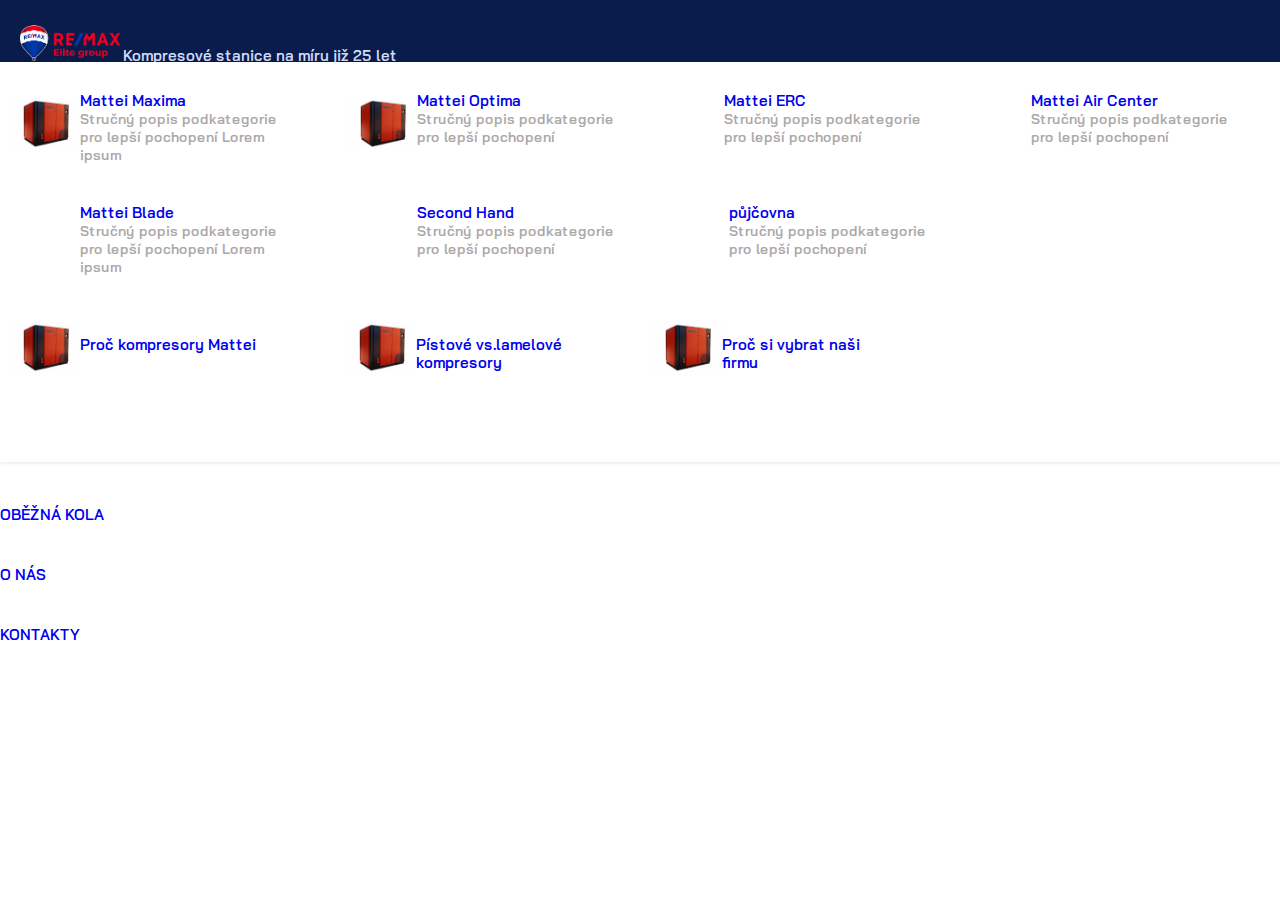
==== index.html @ 037849d8 "first commit" ====
<!DOCTYPE html>
<html lang="cs" dir="ltr">
	<head>
		<meta charset="UTF-8" />
		<meta name="viewport" content="width=device-width, initial-scale=1.0" />
		<link rel="stylesheet" href="/css/style.css" />
		<link
			href="https://cdn.jsdelivr.net/npm/bootstrap@5.3.0/dist/css/bootstrap.min.css"
			rel="stylesheet"
			integrity="sha384-9ndCyUaIbzAi2FUVXJi0CjmCapSmO7SnpJef0486qhLnuZ2cdeRhO02iuK6FUUVM"
			crossorigin="anonymous"
		/>
		<link rel="preconnect" href="https://fonts.googleapis.com" />
		<link rel="preconnect" href="https://fonts.gstatic.com" crossorigin />
		<link
			href="https://fonts.googleapis.com/css2?family=Bai+Jamjuree:ital,wght@0,200;0,300;0,400;0,500;0,600;0,700;1,200;1,300;1,400;1,500;1,600;1,700&display=swap"
			rel="stylesheet"
		/>

		<title>Document</title>
		<script
			src="https://cdn.jsdelivr.net/npm/bootstrap@5.3.0/dist/js/bootstrap.bundle.min.js"
			integrity="sha384-geWF76RCwLtnZ8qwWowPQNguL3RmwHVBC9FhGdlKrxdiJJigb/j/68SIy3Te4Bkz"
			crossorigin="anonymous"
		></script>
		<script src="script.js" defer></script>
	</head>
	<body>
		<header>
			<div class="heroNavbar">
				<div class="container">
					<div class="d-flex justify-content-between">
						<!--logo ve vrchní části-->
						<a href="#">
							<img class="heroNavbar__img" src="img/logo copy.png" />
						</a>
						<a class="heroNavbar__p heroNavbar__p--center">
							Kompresové stanice na míru již 25 let
						</a>
						<div class="heroNavbar--item heroNavbar-diasepear">
							<a class="heroNavbar__p heroNavbar-diasepear">777 456 456</a>
							<a class="heroNavbar__p heroNavbar-diasepear">
								Zákaznická linka Po-Pá 8-17
							</a>
						</div>
						<div
							class="heroNavbar--item heroNavbar--item-lupa heroNavbar-diasepear"
						>
							<a class="heroNavbar__p heroNavbar-diasepear">777 456 456</a>
							<a class="heroNavbar__p heroNavbar-diasepear">Havarijní servis</a>
						</div>
						<div class="heroNavbar--container-btn">
							<img
								class="heroNavbar__img-icon heroNavbar-diasepear"
								src="img/tabler-icon-search.png"
							/>

							<button class="heroNavbar--btn">KONZULTACE ZDARMA</button>
						</div>
					</div>
				</div>
			</div>
			<!-- second navbar -->
			<div class="container">
				<nav class="navbar navbar-expand-lg navbar-light">
					<button
						class="navbar-toggler"
						type="button"
						data-bs-toggle="collapse"
						data-bs-target="#navbarItems"
						aria-controls="navbarItems"
						aria-expanded="false"
						aria-label="Toggle navigation"
					>
						<span class="navbar-toggler-icon"></span>
					</button>

					<div class="collapse navbar-collapse" id="navbarItems">
						<ul
							class="navbar-nav w-100 justify-content-between align-items-center"
						>
							<li class="navbar__item active nav-li">
								<a href="#" class="nav-link">KOMPRESORY </a>
								<div class="multiple">
									<ul class="multiple-nav">
										<li>
											<div class="multiple__container">
												<img src="/img/Video.png" class="multiple__picture" />
												<div class="multiple__container-p">
													<a href="#" class="multiple__p-red">Mattei Maxima</a>

													<p class="multiple__p">
														Stručný popis podkategorie<br />
														pro lepší pochopení Lorem<br />
														ipsum
													</p>
												</div>
											</div>
										</li>
										<li>
											<div class="multiple__container">
												<img src="/img/Video.png" class="multiple__picture" />
												<div class="multiple__container-p">
													<a href="#" class="multiple__p-red">Mattei Optima</a>
													<p class="multiple__p">
														Stručný popis podkategorie <br />pro lepší pochopení
													</p>
												</div>
											</div>
										</li>
										<li>
											<div class="multiple__container multiple__container-wrap">
												<a href="#" class="multiple__p-red">Mattei ERC</a>
												<p class="multiple__p">
													Stručný popis podkategorie<br />
													pro lepší pochopení
												</p>
											</div>
										</li>
										<li>
											<div class="multiple__container multiple__container-wrap">
												<a href="#" class="multiple__p-red"
													>Mattei Air Center</a
												>
												<p class="multiple__p">
													Stručný popis podkategorie<br />
													pro lepší pochopení
												</p>
											</div>
										</li>

										<li>
											<div class="multiple__container multiple-box">
												<div class="multiple--diseablePciture"></div>
												<div
													class="multiple__container-p multiple__container-item"
												>
													<a href="#" class="multiple__p-red">Mattei Blade</a>
													<p class="multiple__p">
														Stručný popis podkategorie<br />
														pro lepší pochopení Lorem<br />
														ipsum
													</p>
												</div>
											</div>
										</li>
										<li>
											<div class="multiple__container multiple-box">
												<div class="multiple--diseablePciture"></div>
												<div class="multiple__container-items">
													<a href="#" class="multiple__p-red">Second Hand</a>
													<p class="multiple__p">
														Stručný popis podkategorie<br />
														pro lepší pochopení
													</p>
												</div>
											</div>
										</li>
										<li>
											<div
												class="multiple__container multiple__container-wrap multiple-box"
											>
												<div
													class="multiple__container-p multiple__container-b"
												>
													<a href="#" class="multiple__p-red">půjčovna</a>
													<p class="multiple__p">
														Stručný popis podkategorie <br />
														pro lepší pochopení
													</p>
												</div>
											</div>
										</li>
										<li>
											<div
												class="multiple__container multiple__container-wrap multiple-box"
											>
												<a href="#"></a>
												<p class="multiple__p multiple__p-hidden">
													chchgcvhvhjvhjvchjvh
												</p>
											</div>
										</li>
										<li>
											<div class="multiple__container multiple-box">
												<img src="/img/Video.png" class="multiple__picture" />
												<a href="#" class="multiple-a multiple__p-red"
													>Proč kompresory Mattei</a
												>
											</div>
										</li>
										<li>
											<div
												class="multiple__container multiple__container-box multiple-box"
											>
												<img src="/img/Video.png" class="multiple__picture" />
												<a href="#" class="multiple-a multiple__p-red"
													>Pístové vs.lamelové <br />
													kompresory</a
												>
											</div>
										</li>
										<li>
											<div
												class="multiple__container multiple__container-box multiple-box"
											>
												<img src="/img/Video.png" class="multiple__picture" />
												<a href="#" class="multiple-a multiple__p-red"
													>Proč si vybrat naši<br />
													firmu</a
												>
											</div>
										</li>
									</ul>
								</div>
							</li>

							<li class="navbar__item nav-li">
								<a href="#" class="nav-link">ÚPRAVA STLAČENÉHO VZDUCH</a>
							</li>
							<li class="navbar__item nav-li">
								<a href="#" class="nav-link">SLUŽBY A SERVIS</a>
							</li>
							<li class="navbar__item nav-li">
								<a href="#" class="nav-link">ŘEŠENÍ DLE OBORU</a>
							</li>
							<li class="navbar__item nav-li">
								<a href="#" class="nav-link">OBĚŽNÁ KOLA</a>
							</li>
							<li class="navbar__item nav-li">
								<a href="#" class="nav-link">O NÁS</a>
							</li>
							<li class="navbar__item nav-li">
								<a href="#" class="nav-link">KONTAKTY</a>
							</li>
						</ul>
					</div>
				</nav>
			</div>
		</header>
	</body>
</html>
---- css/style.css ----
/* ============
Generic styles
================ */
* {
  font-family: "Bai Jamjuree", sans-serif;
  margin: 0;
  padding: 0;
  box-sizing: border-box;
}

html {
  font-size: 62.5%;
}

body {
  margin: 0;
}

.row > * {
  padding: 0;
}

p {
  color: #03020f;
}

a {
  text-decoration: none;
}

::-webkit-input-placeholder {
  text-align: center;
}

/* ============
Child Style Sheets
================ */
.heroNavbar {
  background-color: #091c4b;
  padding: 2rem;
}
.heroNavbar--item {
  display: flex;
  flex-direction: column;
}
.heroNavbar__p {
  text-align: center;
  font-size: 1.5rem;
  font-weight: 600;
  margin-bottom: 0;
  color: #d0dcfc;
  text-decoration: none;
}
.heroNavbar__p--center {
  margin-top: 1rem;
}
.heroNavbar--item-lupa {
  padding-right: 10rem;
}
.heroNavbar--btn {
  border: 2px solid #e30037;
  background-color: #e30037;
  color: #fff;
  font-size: 1.4rem;
  font-weight: 700;
  padding: 1.5rem 2rem;
  border-radius: 0.3rem;
}
.heroNavbar__img {
  width: 10rem;
  margin-top: 0.5rem;
}
.heroNavbar__img-icon {
  width: 5rem;
}

.nav-li {
  color: #0a1c4b;
  margin-top: 1rem;
  font-size: 1.5rem;
  font-weight: 600;
  padding: 0;
  margin: 0;
}

.navbar__item {
  margin: 0;
  padding: 0 !important;
}

.navbar__item:hover {
  border-bottom: 0.2rem solid red;
}

.nav-link {
  display: flex !important;
  align-items: center !important;
  padding: 0 !important;
  height: 6rem;
  text-align: center;
}

/* ===============
Multiple navbar
============== */
.multiple {
  width: 135rem;
  height: 40rem;
  position: absolute;
  top: 6.2rem;
  box-shadow: 0 0 0.5rem rgba(0, 0, 0, 0.15);
  flex-wrap: wrap;
  background-color: #fff;
  transition: all 0.3s case 0s;
}
.multiple-nav {
  display: flex;
  flex-wrap: wrap;
  justify-content: start;
  font-size: 1.5rem;
  line-height: 1.8rem;
  outline: none;
}
.multiple__container {
  display: flex;
  flex-wrap: wrap;
  margin-right: 6rem;
  margin-top: 3rem;
}
.multiple__container-wrap {
  display: flex;
  flex-direction: column;
  margin-left: 5rem;
}
.multiple__container-box {
  margin-left: 2rem;
}
.multiple__container-items {
  margin-left: 1rem;
}
.multiple__container-item {
  margin-left: 1rem;
}
.multiple__container-b {
  margin-left: 0.5rem;
}
.multiple__picture {
  width: 7rem;
  height: 5rem;
  margin-top: 0.7rem;
  margin-left: 1rem;
}
.multiple--diseablePciture {
  width: 5rem;
  margin-top: 0.7rem;
  margin-left: 2rem;
}
.multiple__p-hidden {
  visibility: hidden;
}
.multiple__p {
  font-size: 1.4rem;
  color: rgb(171, 168, 168);
}
.multiple-a {
  margin-top: 2rem;
}

.multiple-box {
  margin-top: 4rem;
}

.multiple__p-red:hover {
  color: #e30037;
}

.heroNavbar__p:hover {
  color: #e30037;
}

nav {
  padding: 0 !important;
}

ul {
  list-style-type: none;
  padding-left: 0 !important;
}

nav > ul > li {
  position: relative;
  border-radius: 5px;
  padding: 0 20px;
}

nav > ul > li:hover > ul {
  display: block;
}

nav ul li a {
  text-decoration: none;
  display: block;
}

nav > ul > li > ul {
  position: absolute;
  top: 100%;
  left: 0;
  display: none;
  width: 100%;
}

nav > ul > li > ul > li {
  position: relative;
}

nav > ul > li > ul > li:hover > ul {
  display: block;
}

nav > ul > li > ul > li > ul {
  position: absolute;
  left: 100%;
  top: 0;
  display: none;
}

/* ===============
Header M- Queries
============== */
@media screen and (max-width: 1200px) {
  .heroNavbar-diasepear {
    display: none;
  }
  .heroNavbar__p--center {
    justify-content: center;
  }
  .heroNavbar--btn {
    font-weight: 700;
    padding: 1rem 1rem;
    border-radius: 0.3rem;
  }
}
@media screen and (max-width: 768px) {
  .heroNavbar-diasepear {
    display: none;
  }
  .heroNavbar__p--center {
    justify-content: center;
  }
  .heroNavbar--btn {
    font-weight: 400;
    padding: 1rem 1rem;
  }
}
@media screen and (max-width: 738px) {
  .heroNavbar__p--center {
    flex-wrap: wrap;
    font-size: 1.4rem;
    margin-left: 1rem;
    margin-right: 1rem;
  }
}
@media screen and (max-width: 450px) {
  .heroNavbar--btn {
    font-weight: 300;
    padding: 1rem 1.5rem;
  }
  .heroNavbar__p--center {
    display: none;
  }
}
@media screen and (max-width: 352px) {
  .heroNavbar--btn {
    font-weight: 300;
    font-size: 1rem;
    padding: 1rem 1.4rem;
    margin-left: 1rem;
  }
}/*# sourceMappingURL=style.css.map */
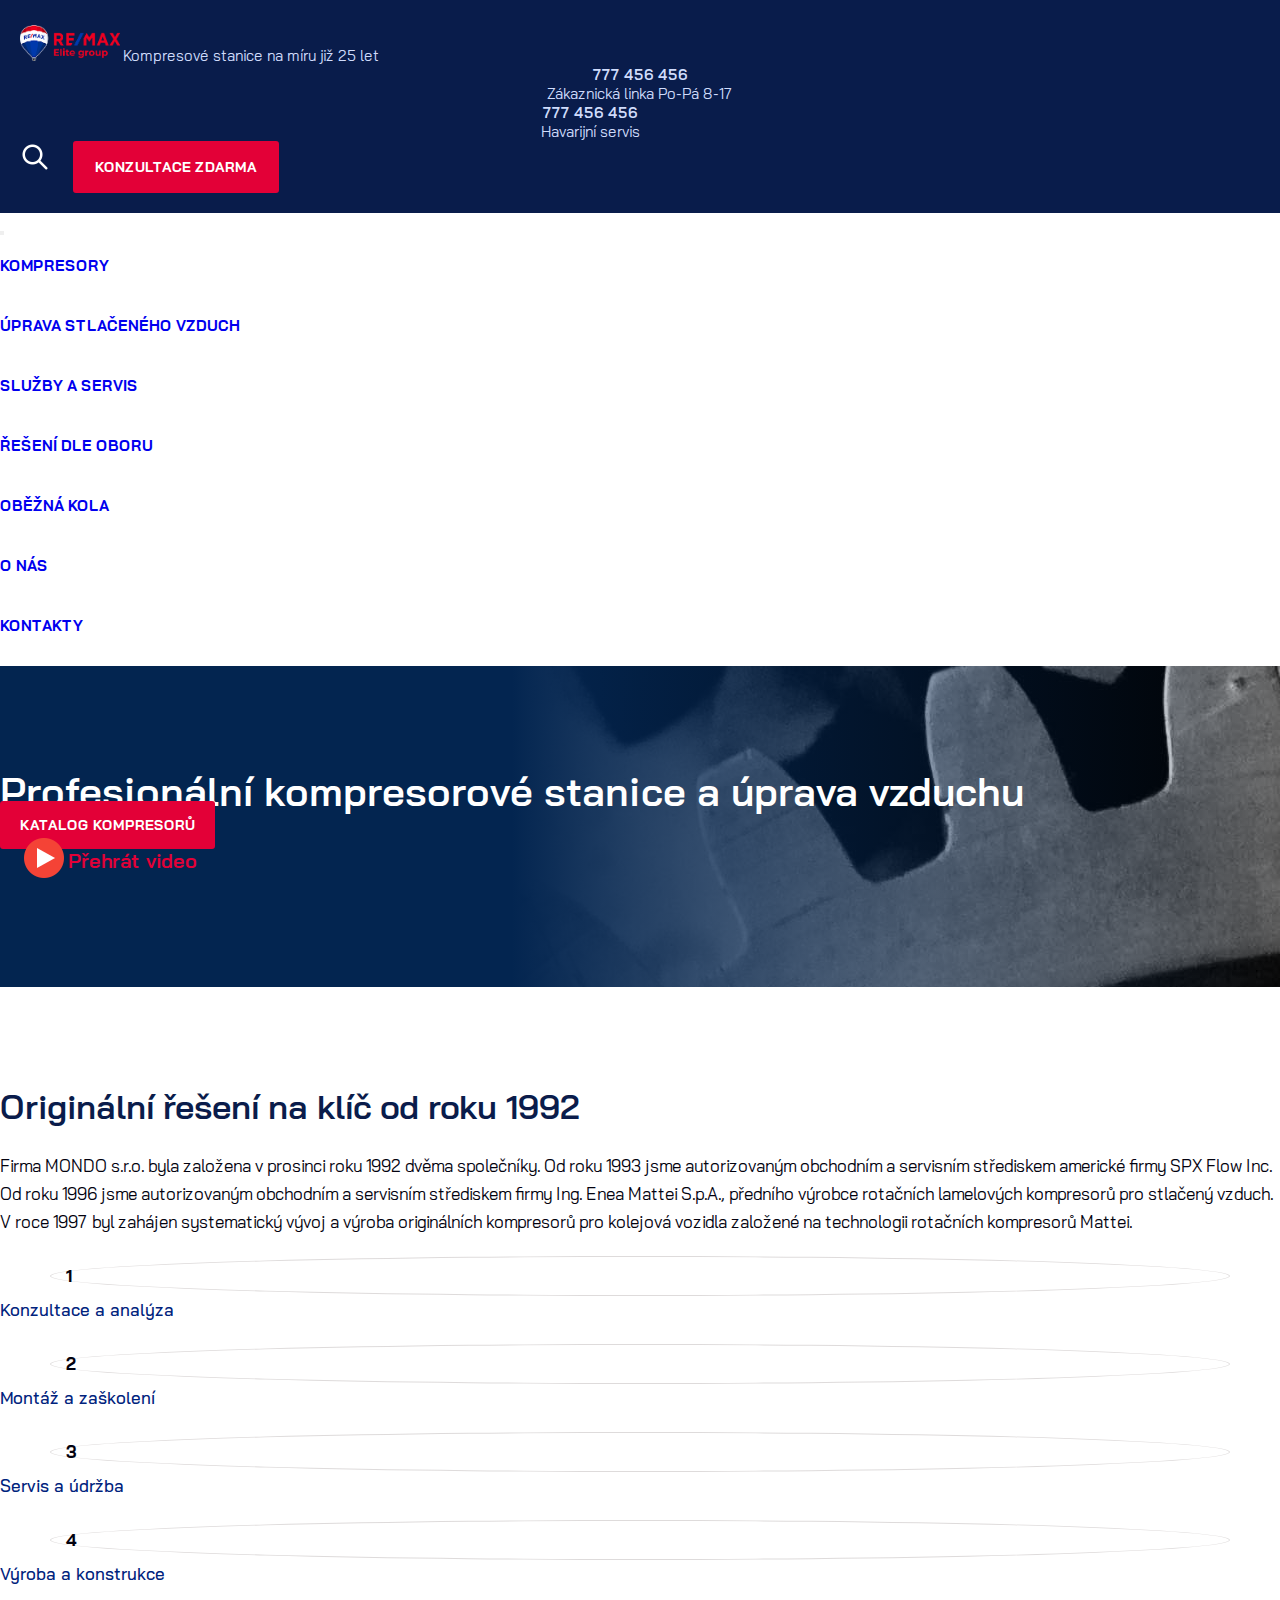
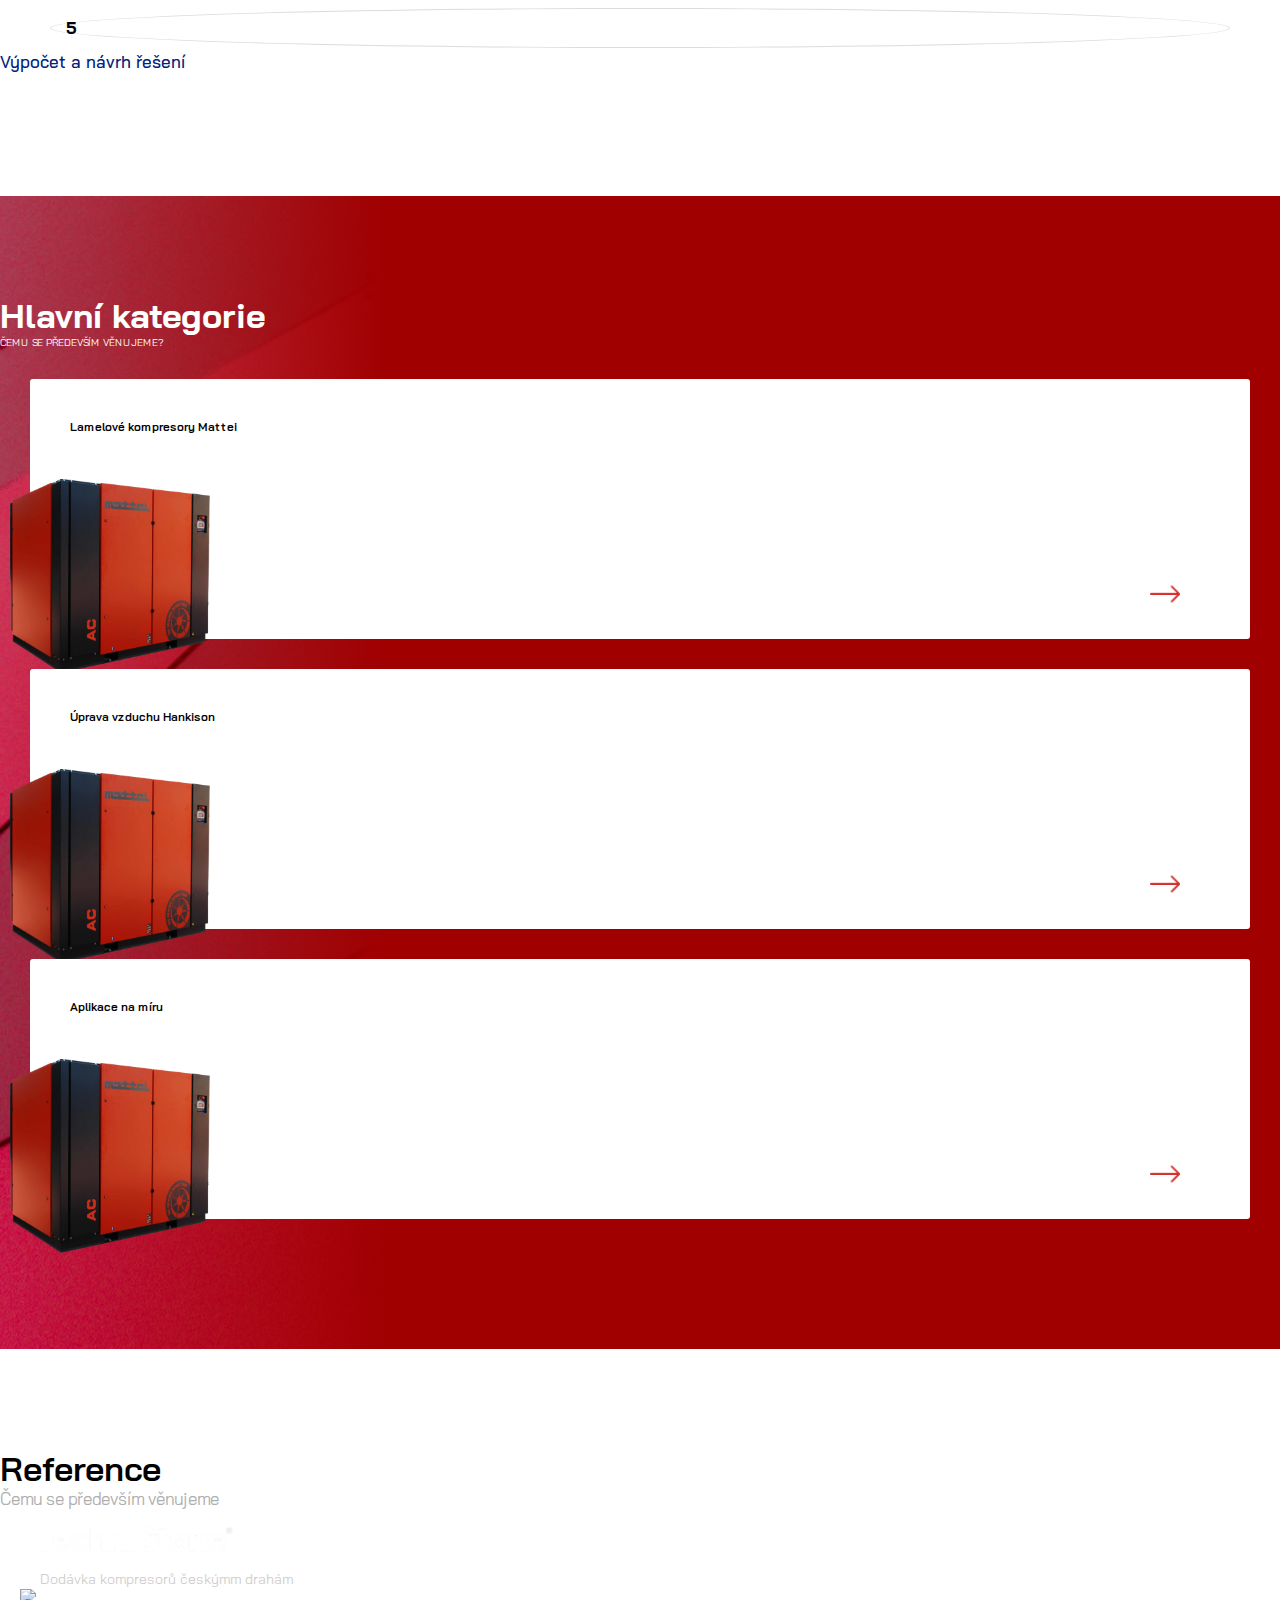
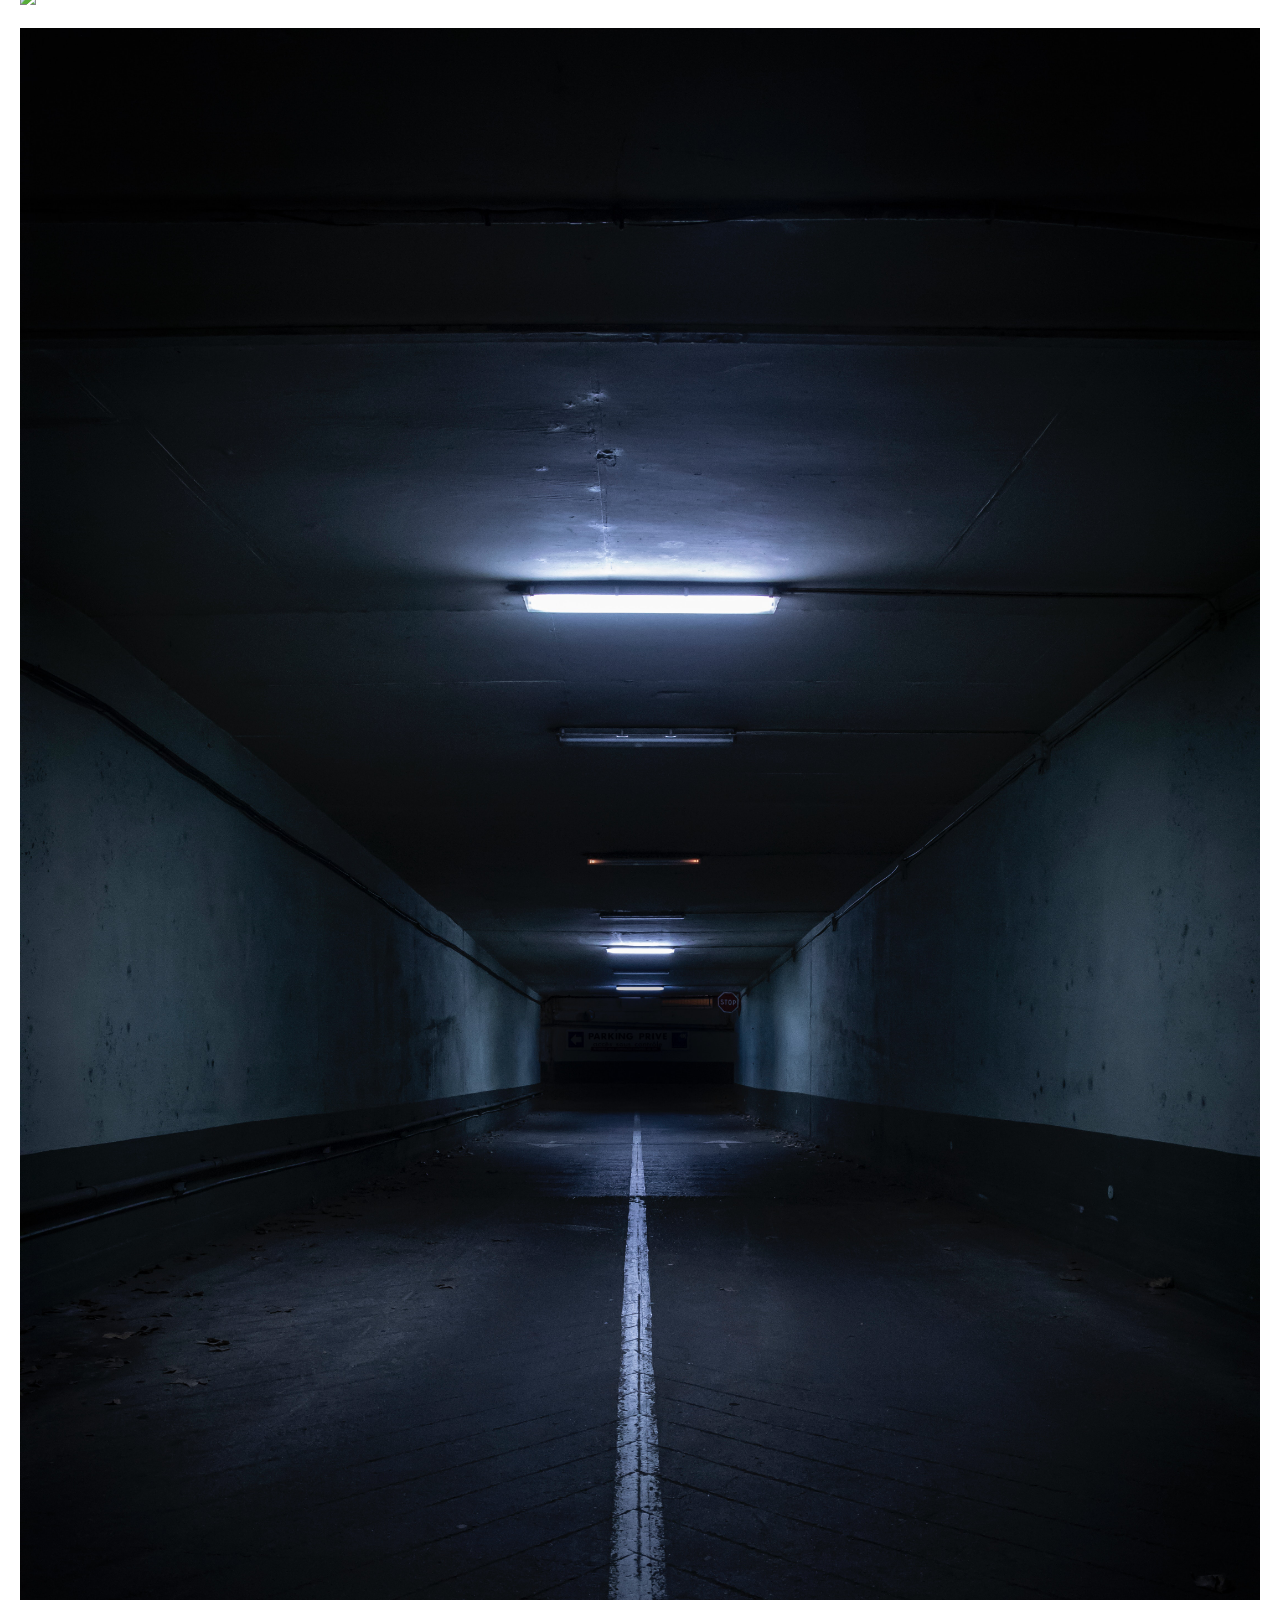
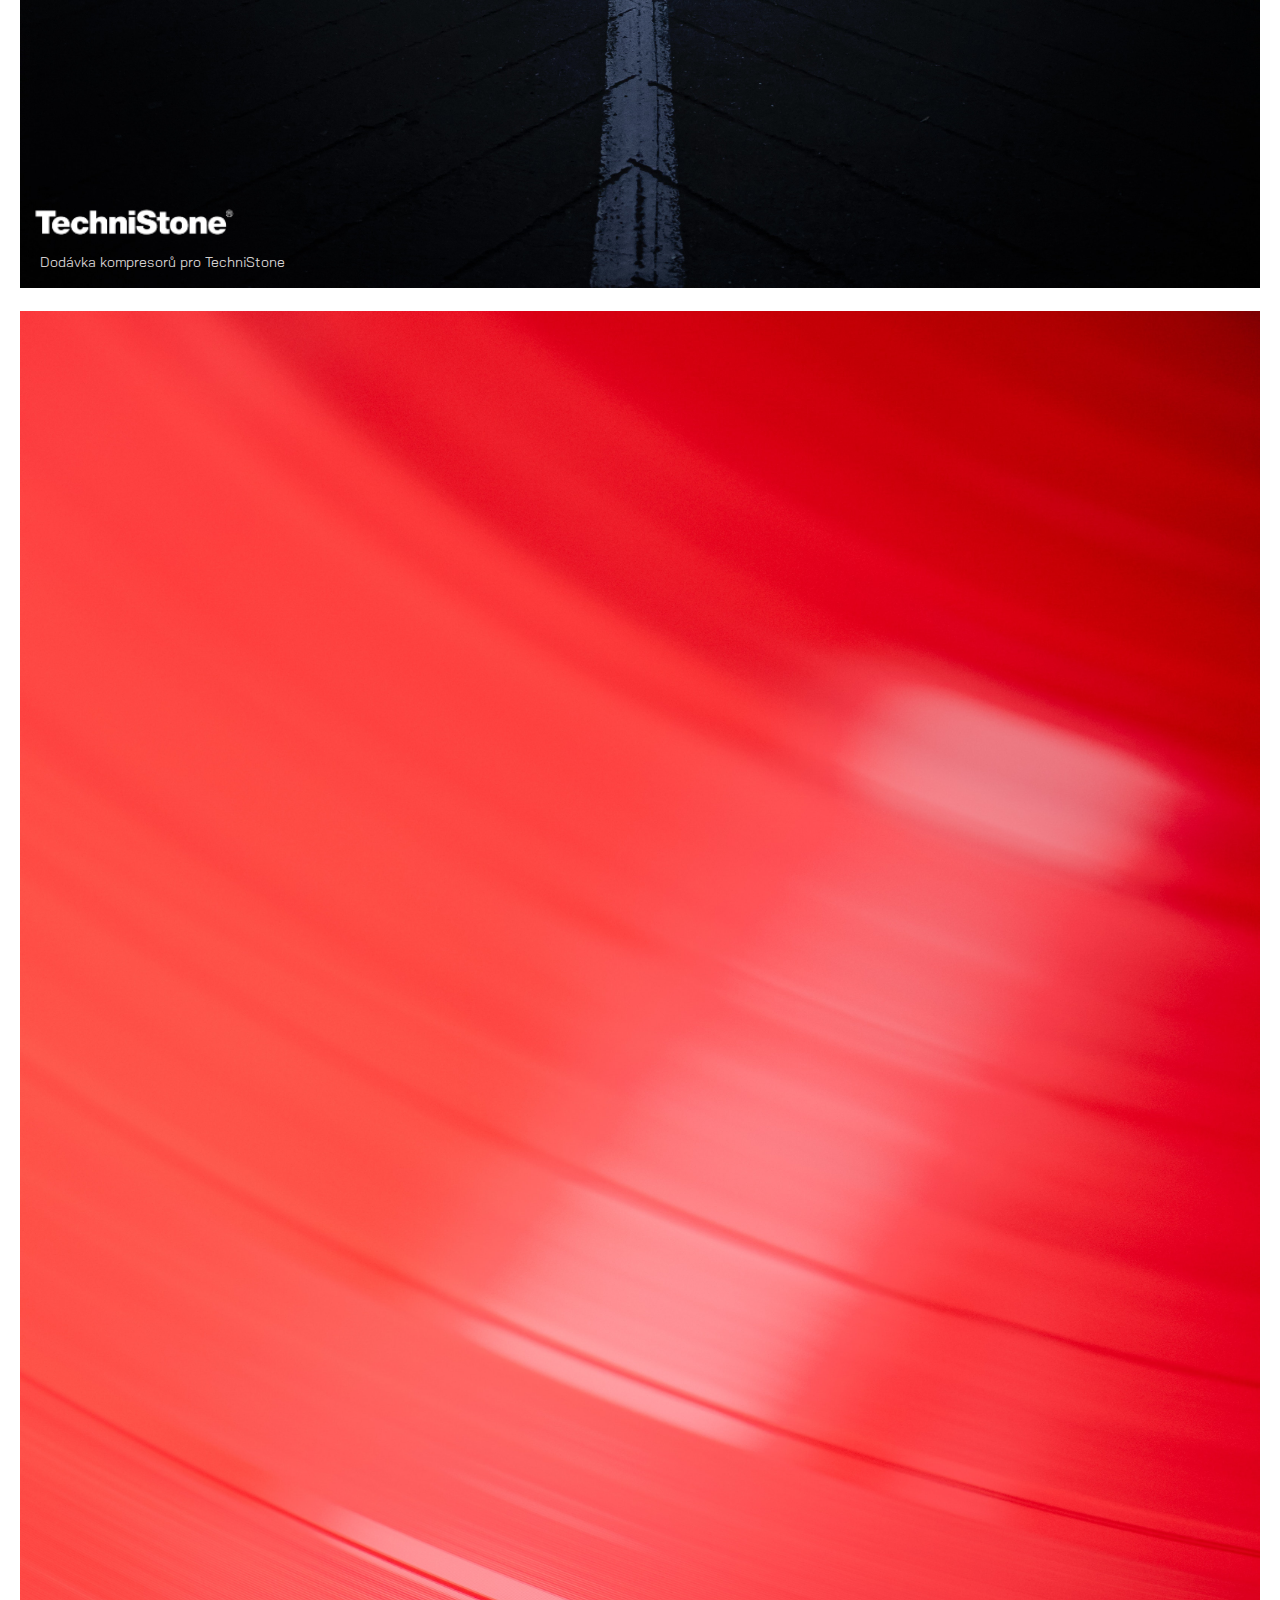
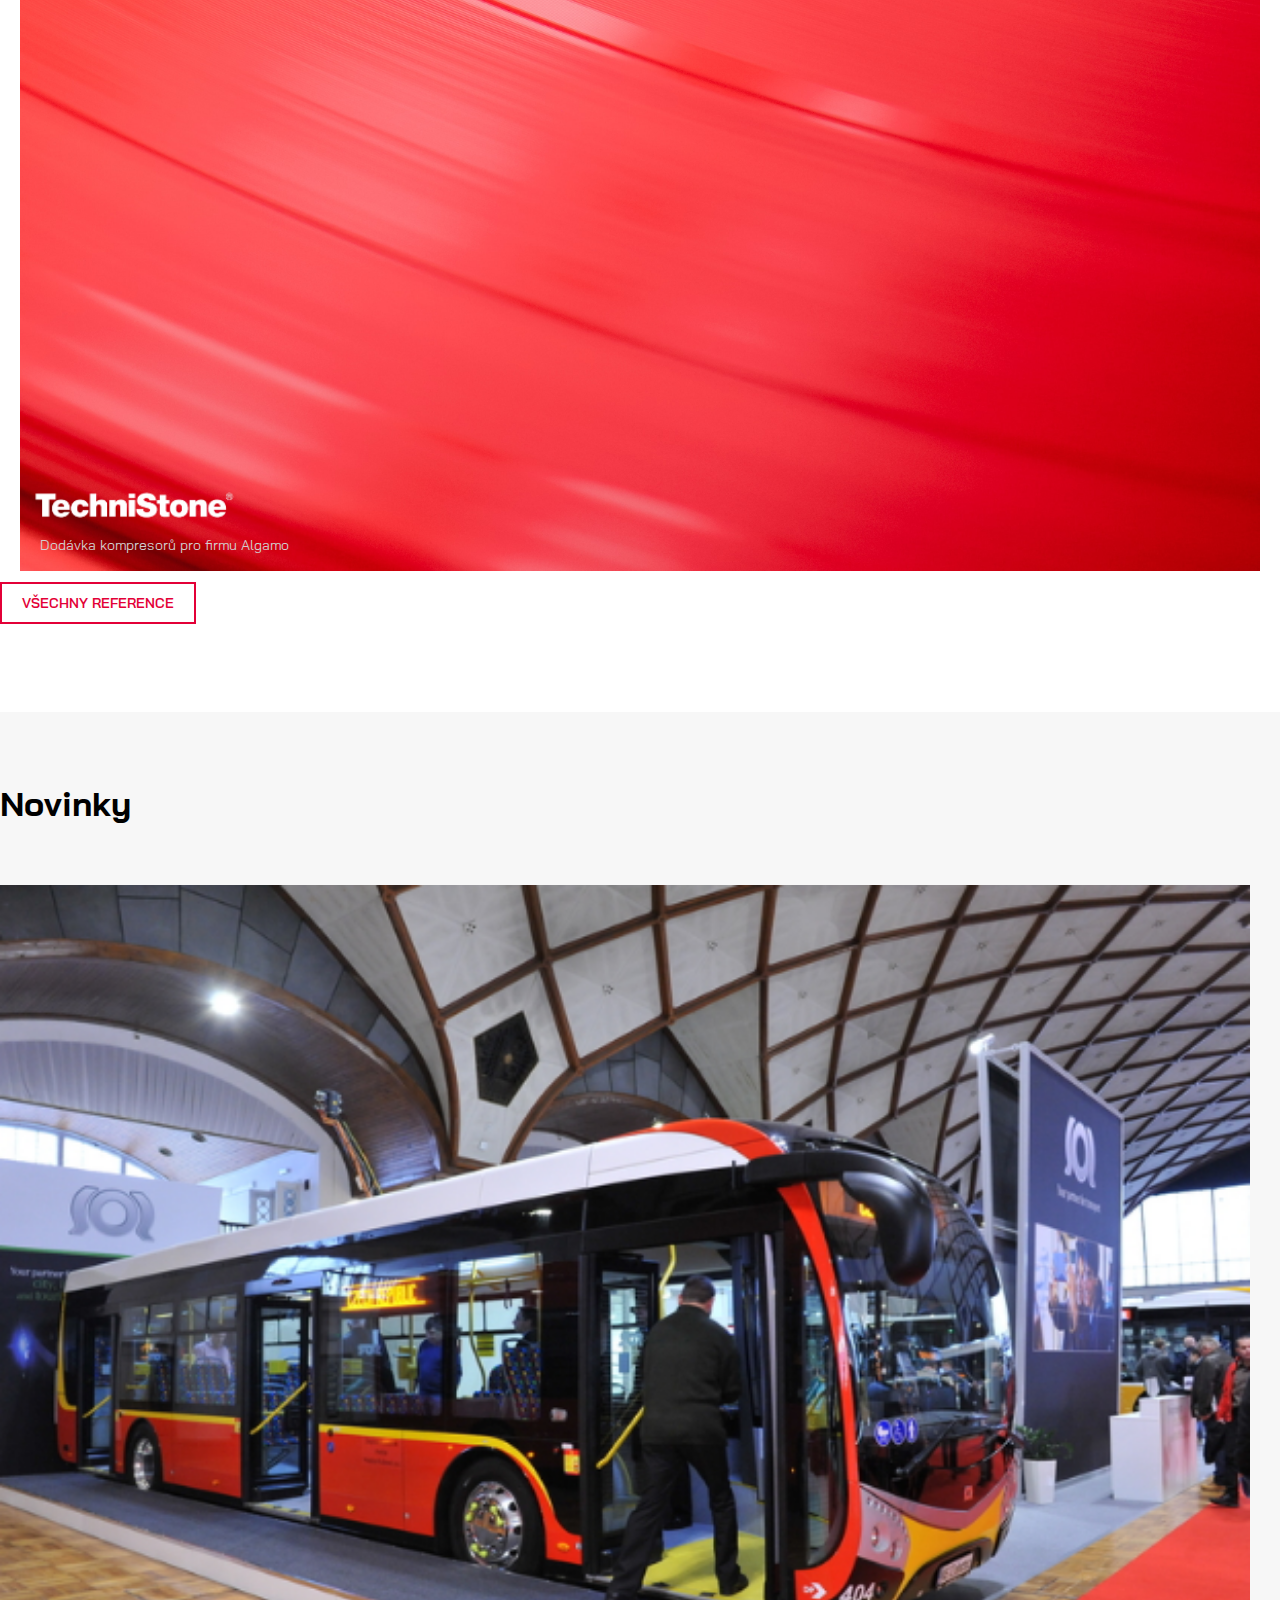
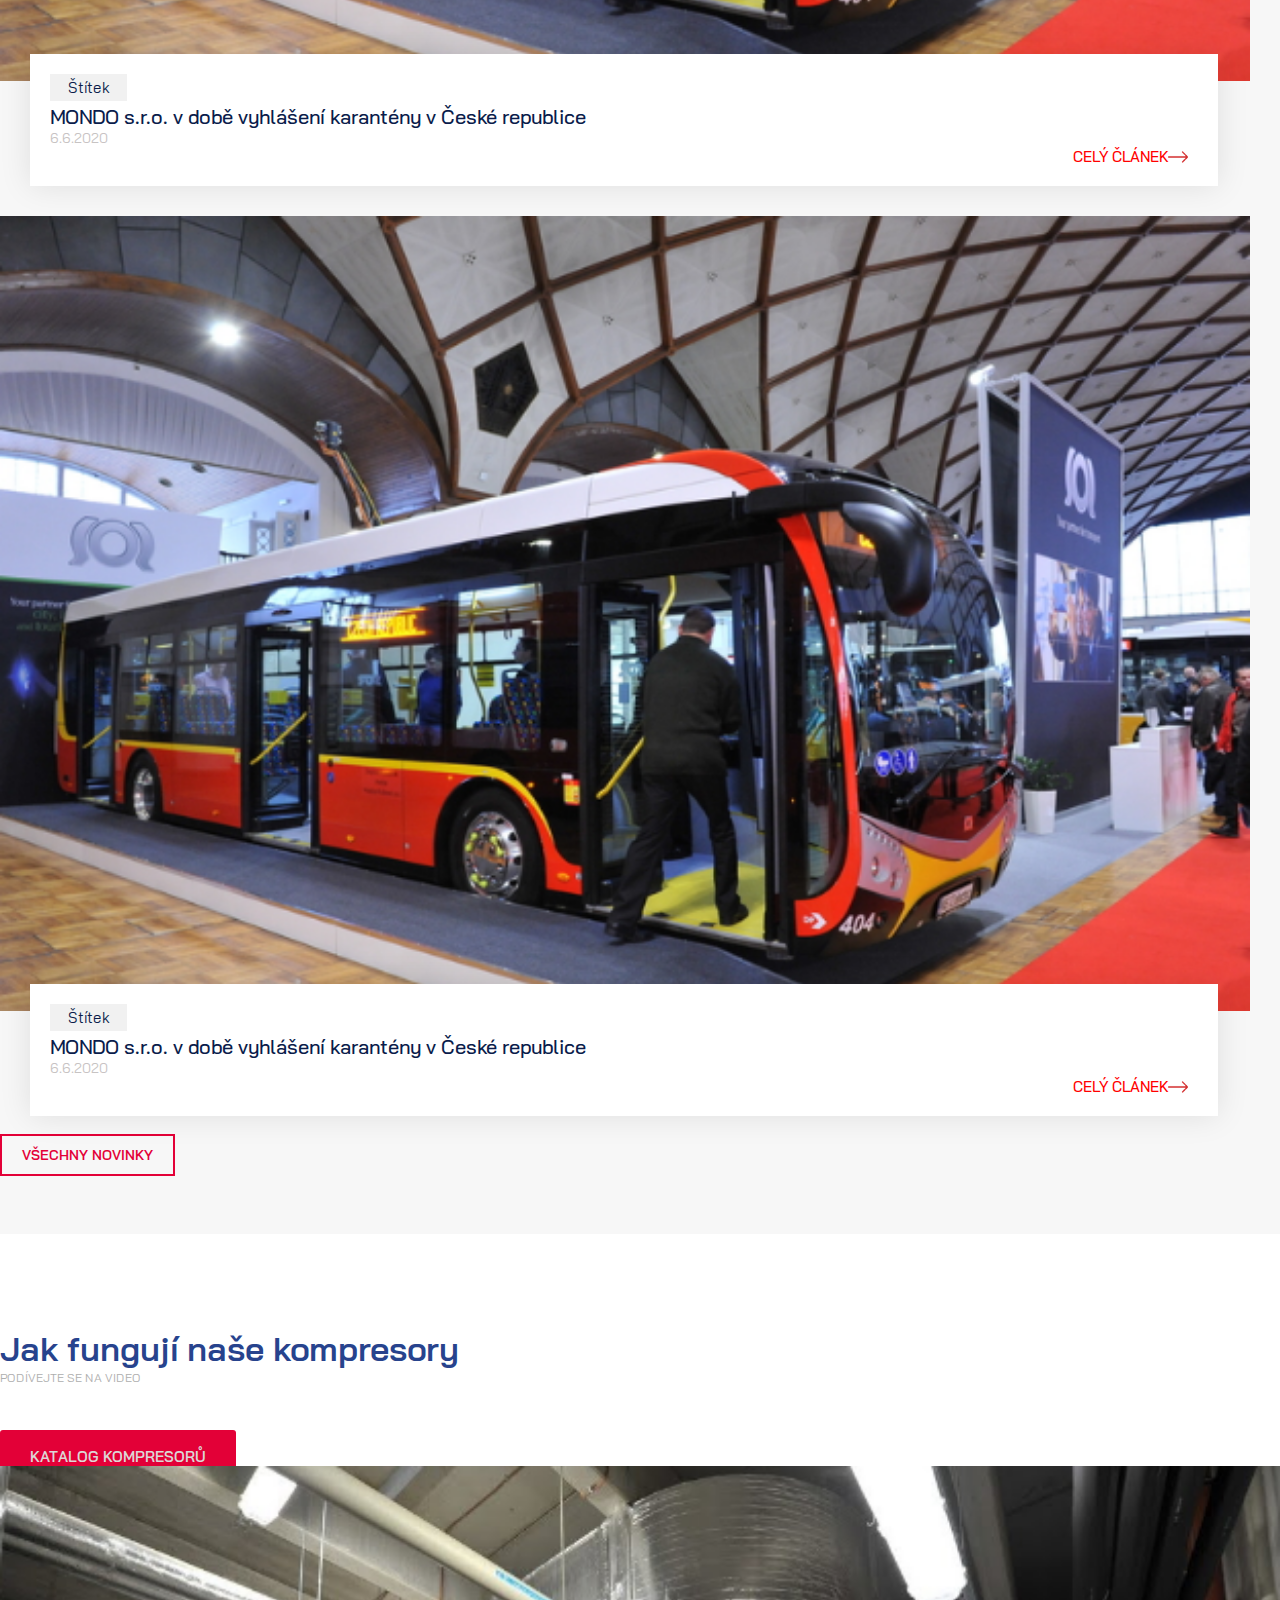
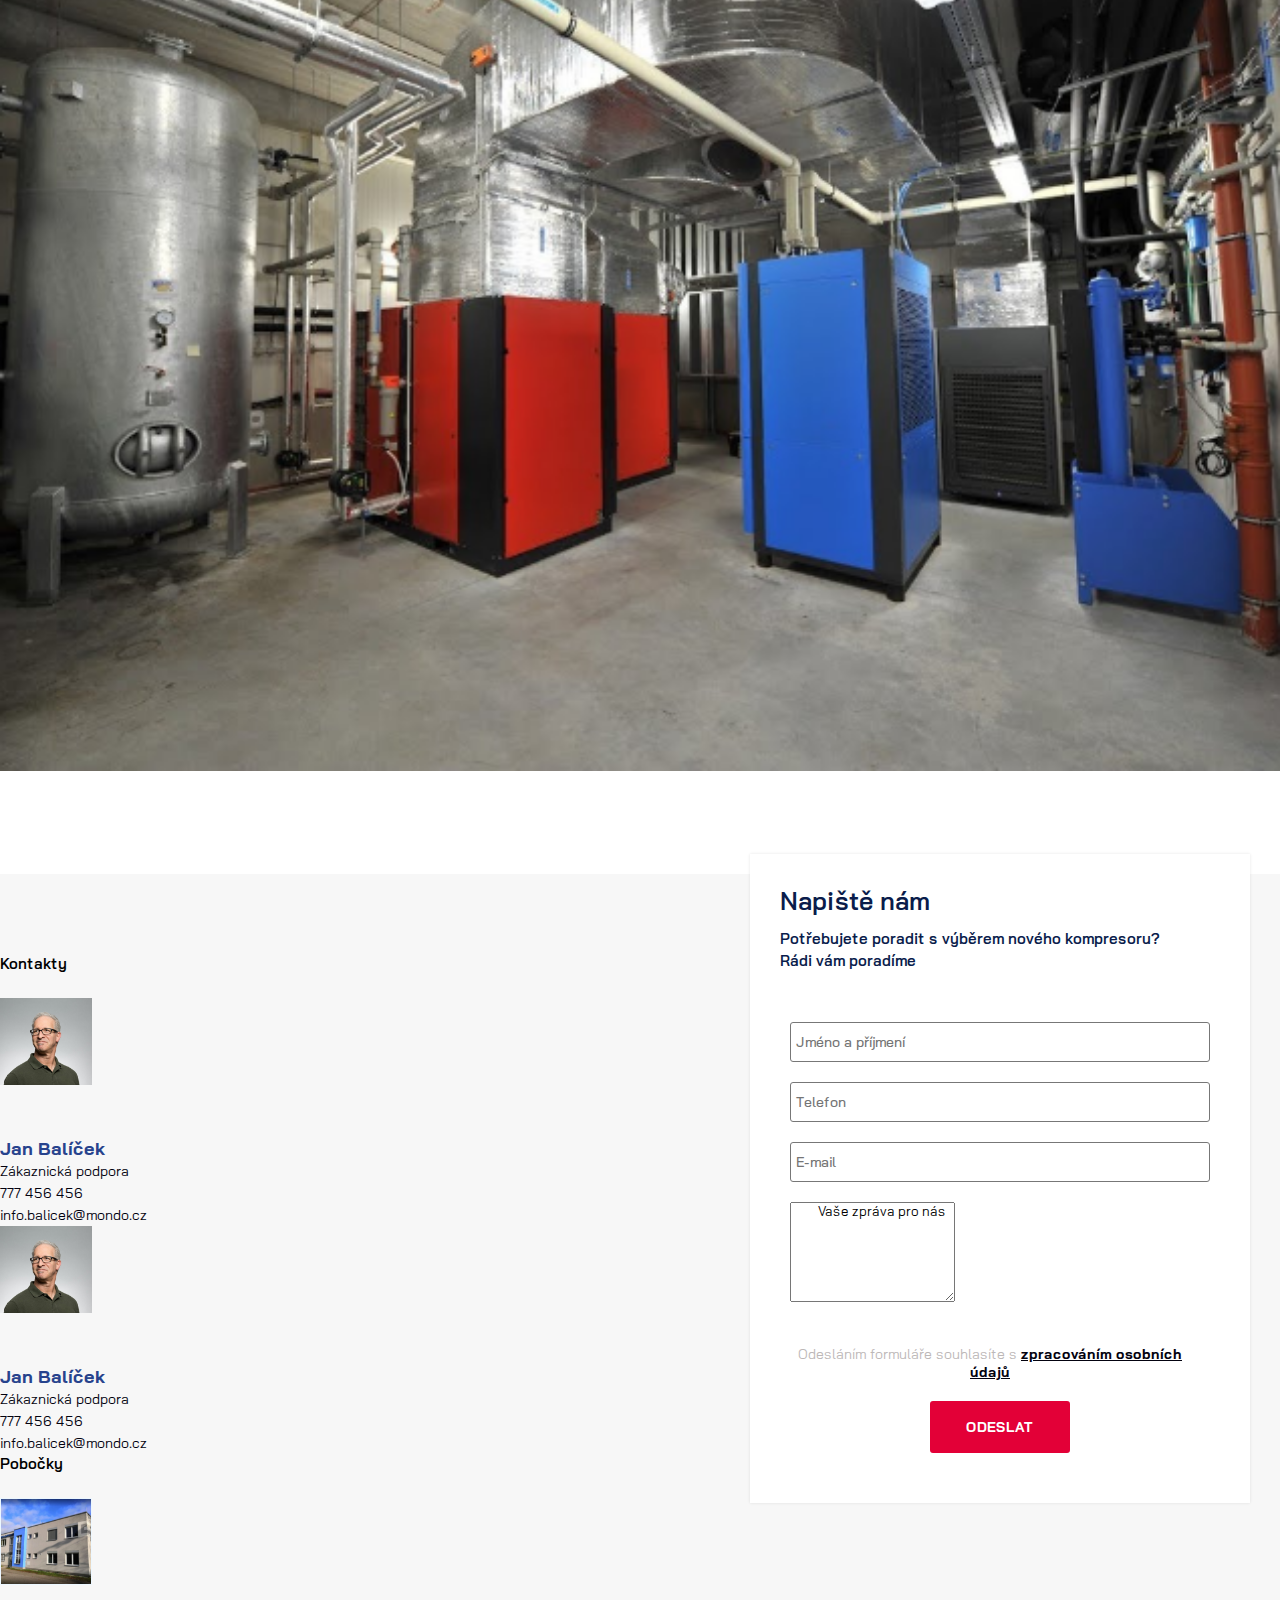
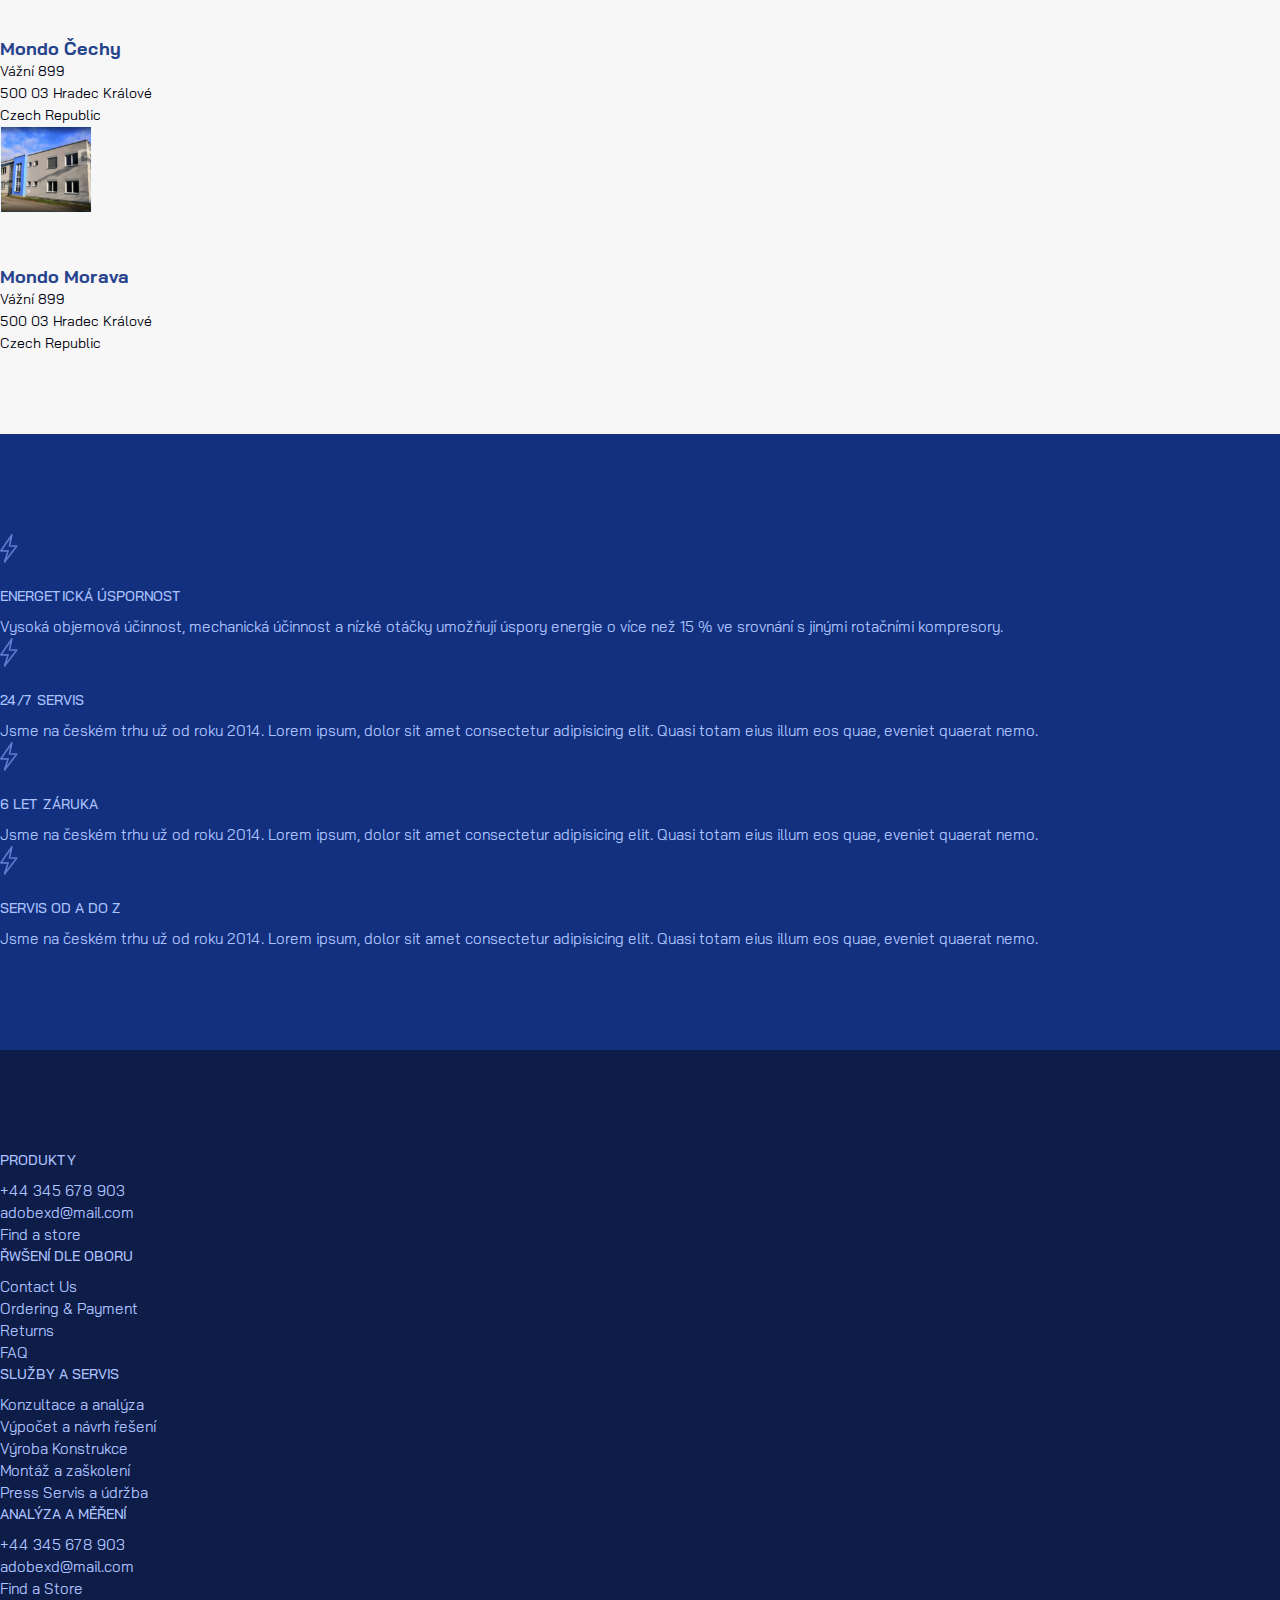
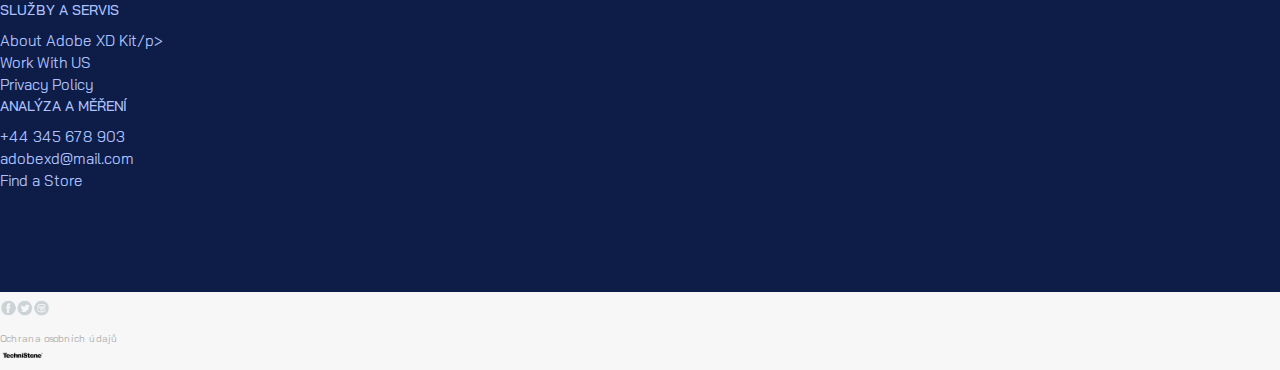
==== commit 1b55b3b3: "second commit" ====
--- a/index.html
+++ b/index.html
@@ -3,7 +3,6 @@
 	<head>
 		<meta charset="UTF-8" />
 		<meta name="viewport" content="width=device-width, initial-scale=1.0" />
-		<link rel="stylesheet" href="/css/style.css" />
 		<link
 			href="https://cdn.jsdelivr.net/npm/bootstrap@5.3.0/dist/css/bootstrap.min.css"
 			rel="stylesheet"
@@ -16,17 +15,18 @@
 			href="https://fonts.googleapis.com/css2?family=Bai+Jamjuree:ital,wght@0,200;0,300;0,400;0,500;0,600;0,700;1,200;1,300;1,400;1,500;1,600;1,700&display=swap"
 			rel="stylesheet"
 		/>
-
-		<title>Document</title>
+		<link rel="stylesheet" href="/css/style.css" />
+
+		<title>Mondo</title>
 		<script
 			src="https://cdn.jsdelivr.net/npm/bootstrap@5.3.0/dist/js/bootstrap.bundle.min.js"
 			integrity="sha384-geWF76RCwLtnZ8qwWowPQNguL3RmwHVBC9FhGdlKrxdiJJigb/j/68SIy3Te4Bkz"
 			crossorigin="anonymous"
 		></script>
-		<script src="script.js" defer></script>
 	</head>
 	<body>
 		<header>
+			<!-- navbar -->
 			<div class="heroNavbar">
 				<div class="container">
 					<div class="d-flex justify-content-between">
@@ -37,21 +37,17 @@
 						<a class="heroNavbar__p heroNavbar__p--center">
 							Kompresové stanice na míru již 25 let
 						</a>
-						<div class="heroNavbar--item heroNavbar-diasepear">
-							<a class="heroNavbar__p heroNavbar-diasepear">777 456 456</a>
-							<a class="heroNavbar__p heroNavbar-diasepear">
-								Zákaznická linka Po-Pá 8-17
-							</a>
-						</div>
-						<div
-							class="heroNavbar--item heroNavbar--item-lupa heroNavbar-diasepear"
-						>
-							<a class="heroNavbar__p heroNavbar-diasepear">777 456 456</a>
-							<a class="heroNavbar__p heroNavbar-diasepear">Havarijní servis</a>
+						<div class="heroNavbar--item">
+							<a class="heroNavbar__p heroNavbar-tel">777 456 456</a>
+							<a class="heroNavbar__p"> Zákaznická linka Po-Pá 8-17 </a>
+						</div>
+						<div class="heroNavbar--item heroNavbar--item-lupa">
+							<a class="heroNavbar__p heroNavbar-tel">777 456 456</a>
+							<a class="heroNavbar__p">Havarijní servis</a>
 						</div>
 						<div class="heroNavbar--container-btn">
 							<img
-								class="heroNavbar__img-icon heroNavbar-diasepear"
+								class="heroNavbar__img-icon"
 								src="img/tabler-icon-search.png"
 							/>
 
@@ -60,7 +56,7 @@
 					</div>
 				</div>
 			</div>
-			<!-- second navbar -->
+			<!-- multi navbar -->
 			<div class="container">
 				<nav class="navbar navbar-expand-lg navbar-light">
 					<button
@@ -83,140 +79,194 @@
 								<a href="#" class="nav-link">KOMPRESORY </a>
 								<div class="multiple">
 									<ul class="multiple-nav">
-										<li>
-											<div class="multiple__container">
-												<img src="/img/Video.png" class="multiple__picture" />
-												<div class="multiple__container-p">
-													<a href="#" class="multiple__p-red">Mattei Maxima</a>
-
-													<p class="multiple__p">
-														Stručný popis podkategorie<br />
-														pro lepší pochopení Lorem<br />
-														ipsum
-													</p>
-												</div>
-											</div>
-										</li>
-										<li>
-											<div class="multiple__container">
-												<img src="/img/Video.png" class="multiple__picture" />
-												<div class="multiple__container-p">
-													<a href="#" class="multiple__p-red">Mattei Optima</a>
-													<p class="multiple__p">
-														Stručný popis podkategorie <br />pro lepší pochopení
-													</p>
-												</div>
-											</div>
-										</li>
-										<li>
-											<div class="multiple__container multiple__container-wrap">
-												<a href="#" class="multiple__p-red">Mattei ERC</a>
-												<p class="multiple__p">
-													Stručný popis podkategorie<br />
-													pro lepší pochopení
-												</p>
-											</div>
-										</li>
-										<li>
-											<div class="multiple__container multiple__container-wrap">
-												<a href="#" class="multiple__p-red"
-													>Mattei Air Center</a
-												>
-												<p class="multiple__p">
-													Stručný popis podkategorie<br />
-													pro lepší pochopení
-												</p>
-											</div>
-										</li>
-
-										<li>
-											<div class="multiple__container multiple-box">
-												<div class="multiple--diseablePciture"></div>
-												<div
-													class="multiple__container-p multiple__container-item"
-												>
-													<a href="#" class="multiple__p-red">Mattei Blade</a>
-													<p class="multiple__p">
-														Stručný popis podkategorie<br />
-														pro lepší pochopení Lorem<br />
-														ipsum
-													</p>
-												</div>
-											</div>
-										</li>
-										<li>
-											<div class="multiple__container multiple-box">
-												<div class="multiple--diseablePciture"></div>
-												<div class="multiple__container-items">
-													<a href="#" class="multiple__p-red">Second Hand</a>
-													<p class="multiple__p">
-														Stručný popis podkategorie<br />
-														pro lepší pochopení
-													</p>
-												</div>
-											</div>
-										</li>
-										<li>
-											<div
-												class="multiple__container multiple__container-wrap multiple-box"
-											>
-												<div
-													class="multiple__container-p multiple__container-b"
-												>
-													<a href="#" class="multiple__p-red">půjčovna</a>
-													<p class="multiple__p">
-														Stručný popis podkategorie <br />
-														pro lepší pochopení
-													</p>
-												</div>
-											</div>
-										</li>
-										<li>
-											<div
-												class="multiple__container multiple__container-wrap multiple-box"
-											>
-												<a href="#"></a>
-												<p class="multiple__p multiple__p-hidden">
-													chchgcvhvhjvhjvchjvh
-												</p>
-											</div>
-										</li>
-										<li>
-											<div class="multiple__container multiple-box">
-												<img src="/img/Video.png" class="multiple__picture" />
-												<a href="#" class="multiple-a multiple__p-red"
-													>Proč kompresory Mattei</a
-												>
-											</div>
-										</li>
-										<li>
-											<div
-												class="multiple__container multiple__container-box multiple-box"
-											>
-												<img src="/img/Video.png" class="multiple__picture" />
-												<a href="#" class="multiple-a multiple__p-red"
-													>Pístové vs.lamelové <br />
-													kompresory</a
-												>
-											</div>
-										</li>
-										<li>
-											<div
-												class="multiple__container multiple__container-box multiple-box"
-											>
-												<img src="/img/Video.png" class="multiple__picture" />
-												<a href="#" class="multiple-a multiple__p-red"
-													>Proč si vybrat naši<br />
-													firmu</a
-												>
+										<li class="col col-3">
+											<div class="multiple__item">
+												<div class="d-flex justify-content-around">
+													<div class="d-flex align-items-center">
+														<div class="multiple__picture">
+															<img
+																src="/img/Video.png"
+																class="multiple__picture"
+															/>
+														</div>
+													</div>
+													<div class="multiple__description">
+														<a href="#" class="">Mattei Maxima</a>
+
+														<p class="multiple__p">
+															Stručný popis podkategorie pro lepší pochopení
+															Lorem ipsum
+														</p>
+													</div>
+												</div>
+											</div>
+										</li>
+										<li class="col col-3">
+											<div class="multiple__item">
+												<div class="d-flex justify-content-around">
+													<div class="d-flex align-items-center">
+														<div class="multiple__picture">
+															<img
+																src="/img/Video.png"
+																class="multiple__picture"
+															/>
+														</div>
+													</div>
+													<div class="multiple__description">
+														<a href="#" class="">Mattei Optima</a>
+
+														<p class="multiple__p">
+															Stručný popis podkategorie pro lepší pochopení
+														</p>
+													</div>
+												</div>
+											</div>
+										</li>
+										<li class="col col-3">
+											<div class="multiple__item">
+												<div class="d-flex justify-content-around">
+													<div class="d-flex align-items-center">
+														<div class="multiple__picture"></div>
+													</div>
+													<div class="multiple__description">
+														<a href="#" class="">Mattei ERC</a>
+
+														<p class="multiple__p">
+															Stručný popis podkategorie pro lepší pochopení
+														</p>
+													</div>
+												</div>
+											</div>
+										</li>
+										<li class="col col-3">
+											<div class="multiple__item">
+												<div class="d-flex justify-content-around">
+													<div class="d-flex align-items-center">
+														<div class="multiple__picture"></div>
+													</div>
+													<div class="multiple__description">
+														<a href="#" class="">Mattei Air Center</a>
+
+														<p class="multiple__p">
+															Stručný popis podkategorie pro lepší pochopení
+														</p>
+													</div>
+												</div>
+											</div>
+										</li>
+										<li class="col col-3">
+											<div class="multiple__item">
+												<div class="d-flex justify-content-around">
+													<div class="d-flex align-items-center">
+														<div class="multiple__picture"></div>
+													</div>
+													<div class="multiple__description">
+														<a href="#" class="">Mattei Blade</a>
+
+														<p class="multiple__p">
+															Stručný popis podkategorie pro lepší pochopení
+															Lorem ipsum
+														</p>
+													</div>
+												</div>
+											</div>
+										</li>
+										<li class="col col-3">
+											<div class="multiple__item">
+												<div class="d-flex justify-content-around">
+													<div class="d-flex align-items-center">
+														<div class="multiple__picture"></div>
+													</div>
+													<div class="multiple__description">
+														<a href="#" class="">Second Hand</a>
+
+														<p class="multiple__p">
+															Stručný popis podkategorie pro lepší pochopení
+														</p>
+													</div>
+												</div>
+											</div>
+										</li>
+										<li class="col col-3">
+											<div class="multiple__item">
+												<div class="d-flex justify-content-around">
+													<div class="d-flex align-items-center">
+														<div class="multiple__picture"></div>
+													</div>
+													<div class="multiple__description">
+														<a href="#" class="">Pujcovna</a>
+
+														<p class="multiple__p">
+															Stručný popis podkategorie pro lepší pochopení
+														</p>
+													</div>
+												</div>
 											</div>
 										</li>
 									</ul>
+
+									<ul class="multiple-nav">
+										<li class="col col-3">
+											<div class="multiple__item">
+												<div class="d-flex justify-content-around">
+													<div class="d-flex align-items-center">
+														<div class="multiple__picture">
+															<img
+																src="/img/Video.png"
+																class="multiple__picture"
+															/>
+														</div>
+													</div>
+													<div class="multiple__description">
+														<a href="#" class="">Proč kompresory Mattei</a>
+													</div>
+												</div>
+											</div>
+										</li>
+										<li class="col col-3">
+											<div class="multiple__item">
+												<div class="d-flex justify-content-around">
+													<div class="d-flex align-items-center">
+														<div class="multiple__picture">
+															<img
+																src="/img/Video.png"
+																class="multiple__picture"
+															/>
+														</div>
+													</div>
+													<div class="multiple__description">
+														<a href="#" class=""
+															>Pístové vs.lamelové kompresory</a
+														>
+													</div>
+												</div>
+											</div>
+										</li>
+										<li class="col col-3">
+											<div class="multiple__item">
+												<div class="d-flex justify-content-around">
+													<div class="d-flex align-items-center">
+														<div class="multiple__picture">
+															<img
+																src="/img/Video.png"
+																class="multiple__picture"
+															/>
+														</div>
+													</div>
+													<div class="multiple__description">
+														<a href="#" class="">Proč si vybrat naši firmu</a>
+													</div>
+												</div>
+											</div>
+										</li>
+									</ul>
 								</div>
 							</li>
 
 							<li class="navbar__item nav-li">
-								<a href="#" class="nav-link">ÚPRAVA STLAČENÉHO VZDUCH</a>
+								<a href="/link.html" class="nav-link"
+									>ÚPRAVA STLAČENÉHO VZDUCH</a
+								>
 							</li>
 							<li class="navbar__item nav-li">
 								<a href="#" class="nav-link">SLUŽBY A SERVIS</a>
@@ -238,5 +288,539 @@
 				</nav>
 			</div>
 		</header>
+		<!-- Header-->
+		<section>
+			<div class="header mobile__version">
+				<div class="header__background--color">
+					<div class="container">
+						<div class="row">
+							<div class="col">
+								<div class="header__title">
+									<h1>Profesionální kompresorové stanice a úprava vzduchu</h1>
+									<div class="header__box row align-items-center">
+										<div class="col-auto">
+											<a class="header__btn">KATALOG KOMPRESORŮ</a>
+										</div>
+										<div class="col-auto">
+											<a class="header__video">Přehrát video</a>
+										</div>
+									</div>
+								</div>
+							</div>
+						</div>
+					</div>
+				</div>
+			</div>
+		</section>
+		<!-- Description reseni na klic -->
+		<section>
+			<div class="description mobil__version">
+				<div class="container">
+					<div class="row">
+						<div class="col">
+							<h2>Originální řešení na klíč od roku 1992</h2>
+							<p>
+								Firma MONDO s.r.o. byla založena v prosinci roku 1992 dvěma
+								společníky. Od roku 1993 jsme autorizovaným obchodním a
+								servisním střediskem americké firmy SPX Flow Inc. Od roku 1996
+								jsme autorizovaným obchodním a servisním střediskem firmy Ing.
+								Enea Mattei S.p.A., předního výrobce rotačních lamelových
+								kompresorů pro stlačený vzduch. V roce 1997 byl zahájen
+								systematický vývoj a výroba originálních kompresorů pro kolejová
+								vozidla založené na technologii rotačních kompresorů Mattei.
+							</p>
+						</div>
+						<div class="col-md-6 col-xs-12 d-flex">
+							<ul>
+								<li class="d-flex align-items-center">
+									<p class="description--number">1</p>
+									<p class="description__p">Konzultace a analýza</p>
+									<img class="description__arrow" src="/img/arrow.png" />
+								</li>
+								<li class="d-flex align-items-center">
+									<p class="description--number">2</p>
+									<p class="description__p">Montáž a zaškolení</p>
+									<img class="description__arrow" src="/img/arrow.png" />
+								</li>
+								<li class="d-flex align-items-center">
+									<p class="description--number">3</p>
+									<p class="description__p">Servis a údržba</p>
+									<img class="description__arrow" src="/img/arrow.png" />
+								</li>
+
+								<li class="d-flex align-items-center">
+									<p class="description--number">4</p>
+									<p class="description__p">Výroba a konstrukce</p>
+									<img class="description__arrow" src="/img/arrow.png" />
+								</li>
+								<li class="d-flex align-items-center">
+									<p class="description--number">5</p>
+									<p class="description__p">Výpočet a návrh řešení</p>
+									<img class="description__arrow" src="/img/arrow.png" />
+								</li>
+							</ul>
+						</div>
+					</div>
+				</div>
+			</div>
+		</section>
+		<!-- Hlavní kategorie -->
+		<section>
+			<div class="main__category mobil__version">
+				<div class="container">
+					<div class="row">
+						<div class="col-md-6 col-xs-12">
+							<h2>Hlavní kategorie</h2>
+							<p>ČEMU SE PŘEDEVŠÍM VĚNUJEME?</p>
+						</div>
+						<div class="row">
+							<div class="col-12 col-md-6 col-lg-4">
+								<div class="main__category--box">
+									<a>
+										<h3>Lamelové kompresory Mattei</h3>
+										<img
+											class="main__category--picture"
+											src="/img/_com.apple.Pasteboard.RtTXJs.png"
+										/>
+										<img class="main__category--arrow" src="/img/arrow.png" />
+									</a>
+								</div>
+							</div>
+							<div class="col-12 col-md-6 col-lg-4">
+								<div class="main__category--box">
+									<a>
+										<h3>Úprava vzduchu Hankison</h3>
+										<img
+											class="main__category--picture"
+											src="/img/_com.apple.Pasteboard.RtTXJs.png"
+										/>
+										<img class="main__category--arrow" src="/img/arrow.png" />
+									</a>
+								</div>
+							</div>
+							<div class="col-12 col-md-6 col-lg-4">
+								<div class="main__category--box">
+									<a>
+										<h3>Aplikace na míru</h3>
+										<img
+											class="main__category--picture"
+											src="/img/_com.apple.Pasteboard.RtTXJs.png"
+										/>
+										<img class="main__category--arrow" src="/img/arrow.png" />
+									</a>
+								</div>
+							</div>
+						</div>
+					</div>
+				</div>
+			</div>
+		</section>
+		<!-- reference -->
+		<section>
+			<div class="reference mobil__version">
+				<div class="container">
+					<h2>Reference</h2>
+					<p class="reference--title">Čemu se především věnujeme</p>
+
+					<div class="row pb-5">
+						<div class="col-12 col-md-6 col-lg-4">
+							<a class="reference__a">
+								<img
+									class="reference__img"
+									src="/img/pexels-thisisengineering-3912944.jpg"
+								/>
+								<div class="reference__box d-flex justify-content-center">
+									<img
+										class="reference__logo reference__logo-blue"
+										src="/img/technistone-1.png"
+									/>
+									<p class="reference--subtitle reference--subtitle-blue">
+										Dodávka kompresorů českýmm drahám
+									</p>
+								</div>
+							</a>
+						</div>
+
+						<div class="col-12 col-md-6 col-lg-4">
+							<a class="reference__a">
+								<img
+									class="reference__img"
+									src="/img/pexels-anthony-macajone-1784758.jpg"
+								/>
+								<div class="reference__box">
+									<img
+										class="reference__logo reference__logo-grey"
+										src="/img/technistone-1.png"
+									/>
+									<p class="reference--subtitle reference--subtitle-grey">
+										Dodávka kompresorů pro TechniStone
+									</p>
+								</div>
+							</a>
+						</div>
+						<div class="col-12 col-md-6 col-lg-4">
+							<a class="reference__a">
+								<img
+									src="/img/pexels-eva-bronzini-7605371.jpg"
+									class="reference__img"
+								/>
+								<div class="reference__box">
+									<img
+										class="reference__logo reference__logo-red"
+										src="/img/technistone-1.png"
+									/>
+									<p class="reference--subtitle reference--subtitle-red">
+										Dodávka kompresorů pro firmu Algamo
+									</p>
+								</div>
+							</a>
+						</div>
+					</div>
+				</div>
+				<div class="row pt-5">
+					<div class="d-flex justify-content-center">
+						<a class="reference__btn">VŠECHNY REFERENCE</a>
+					</div>
+				</div>
+			</div>
+		</section>
+		<!-- sekce new -->
+		<section>
+			<div class="new mobil__version">
+				<div class="container">
+					<div class="row">
+						<div class="col">
+							<div>
+								<h2>Novinky</h2>
+							</div>
+						</div>
+					</div>
+
+					<div class="row">
+						<div class="col-lg-6 col-xs-12">
+							<div class="new__wrap">
+								<img class="new--picture" src="/img/Mask Group 9.png" />
+
+								<div class="new__box d-flex">
+									<div class="col">
+										<a class="new__btn">Štítek</a>
+									</div>
+									<a class="new__a--tag">
+										MONDO s.r.o. v době vyhlášení karantény v České republice
+									</a>
+									<div class="d-flex justify-content-between">
+										<p class="new--date">6.6.2020</p>
+										<div class="new__article--box">
+											<a class="new__article-tag">CELÝ ČLÁNEK</a>
+											<img class="new__arrow" src="/img/arrow.png" />
+										</div>
+									</div>
+								</div>
+							</div>
+						</div>
+						<div class="col-lg-6 col-xs-12">
+							<div class="new__wrap">
+								<img class="new--picture" src="/img/Mask Group 9.png" />
+
+								<div class="new__box d-flex">
+									<div class="col">
+										<a class="new__btn">Štítek</a>
+									</div>
+									<a class="new__a--tag">
+										MONDO s.r.o. v době vyhlášení karantény v České republice
+									</a>
+									<div class="d-flex justify-content-between">
+										<p class="new--date">6.6.2020</p>
+										<div class="new__article--box">
+											<a class="new__article-tag">CELÝ ČLÁNEK</a>
+											<img class="new__arrow" src="/img/arrow.png" />
+										</div>
+									</div>
+								</div>
+							</div>
+						</div>
+					</div>
+				</div>
+				<div class="row pt-5">
+					<div class="d-flex justify-content-center">
+						<a class="new__btn--red">VŠECHNY NOVINKY</a>
+					</div>
+				</div>
+			</div>
+		</section>
+		<!-- sekce nase kompresory -->
+		<section>
+			<div class="compressors mobil__version">
+				<div class="container">
+					<div class="row">
+						<div class="col-lg-6 col-xs-12 d-flex align-items-center">
+							<div class="compressors__content">
+								<h2>Jak fungují naše kompresory</h2>
+								<p>PODÍVEJTE SE NA VIDEO</p>
+
+								<div class="compressors__btn--box">
+									<a class="compressors__btn">KATALOG KOMPRESORŮ</a>
+								</div>
+							</div>
+						</div>
+						<div class="col-lg-6 col-xs-12">
+							<img src="/img/maxresdefault (-1.png" />
+						</div>
+					</div>
+				</div>
+			</div>
+		</section>
+
+		<main>
+			<!-- Section contact -->
+			<section>
+				<div class="contact mobil__version">
+					<div class="container">
+						<div class="contact__box">
+							<div class="contact--item">
+								<h2>Kontakty</h2>
+								<div class="row">
+									<div class="col-lg-6 col-md-12 col-xs-12">
+										<div class="d-flex">
+											<div class="contact__img">
+												<img src="/img/Rectangle 803.png" />
+											</div>
+											<div>
+												<h3>Jan Balíček</h3>
+												<p class="contact__p">Zákaznická podpora</p>
+												<p class="contact__p">777 456 456</p>
+												<p class="contact__p">info.balicek@mondo.cz</p>
+											</div>
+										</div>
+									</div>
+									<div class="col-lg-6 col-md-12 col-xs-12">
+										<div class="d-flex">
+											<div class="contact__img">
+												<img src="/img/Rectangle 803.png" />
+											</div>
+											<div>
+												<h3>Jan Balíček</h3>
+												<p class="contact__p">Zákaznická podpora</p>
+												<p class="contact__p">777 456 456</p>
+												<p class="contact__p">info.balicek@mondo.cz</p>
+											</div>
+										</div>
+									</div>
+								</div>
+							</div>
+
+							<div class="contact--item">
+								<h2>Pobočky</h2>
+								<div class="row">
+									<div class="col-lg-6 col-md-12 col-xs-12">
+										<div class="d-flex">
+											<div class="contact__img">
+												<img src="/img/Rectangle 802.png" />
+											</div>
+											<div>
+												<h3>Mondo Čechy</h3>
+												<p class="contact__p">Vážní 899</p>
+												<p class="contact__p">500 03 Hradec Králové</p>
+												<p class="contact__p">Czech Republic</p>
+											</div>
+										</div>
+									</div>
+									<div class="col-lg-6 col-md-12 col-xs-12">
+										<div class="d-flex">
+											<div class="contact__img">
+												<img src="/img/Rectangle 802.png" />
+											</div>
+											<div class="contact__wrap">
+												<h3>Mondo Morava</h3>
+												<p class="contact__p">Vážní 899</p>
+												<p class="contact__p">500 03 Hradec Králové</p>
+												<p class="contact__p">Czech Republic</p>
+											</div>
+										</div>
+									</div>
+								</div>
+							</div>
+							<form class="contact--form d-flex">
+								<div class="row">
+									<h4>Napiště nám</h4>
+									<p class="contact--form__p">
+										Potřebujete poradit s výběrem nového kompresoru?
+									</p>
+									<p class="contact--form__p">Rádi vám poradíme</p>
+									<div class="contact--form-name">
+										<input type="text" placeholder="Jméno a příjmení" />
+									</div>
+									<div><input type="number" placeholder="Telefon" /></div>
+									<div>
+										<input
+											type="email"
+											class="form-control"
+											id="exampleFormControlInput1"
+											placeholder="E-mail"
+										/>
+									</div>
+
+									<textarea
+										class="form-control"
+										id="exampleFormControlTextarea1"
+										rows="3"
+									>
+	 Vaše zpráva pro nás</textarea
+									>
+
+									<p class="contact--form__private">
+										Odesláním formuláře souhlasíte s
+										<span>zpracováním osobních údajů</span>
+									</p>
+									<div>
+										<button>ODESLAT</button>
+									</div>
+								</div>
+							</form>
+						</div>
+					</div>
+				</div>
+			</section>
+		</main>
+		<!-- footer -->
+		<footer>
+			<!-- footer -light-blue-->
+			<div class="footer footer--lightBlue mobil__version">
+				<div class="container">
+					<div class="row">
+						<div class="col-lg-3 col-md-6 col-xs-12">
+							<div class="footer--lightBlue__img">
+								<img src="/img/Path 2042.png" />
+							</div>
+							<div class="footer__box">
+								<h2>ENERGETICKÁ ÚSPORNOST</h2>
+								<p>
+									Vysoká objemová účinnost, mechanická účinnost a nízké otáčky
+									umožňují úspory energie o více než 15 % ve srovnání s jinými
+									rotačními kompresory.
+								</p>
+							</div>
+						</div>
+						<div class="col-lg-3 col-md-6 col-xs-12">
+							<div class="footer--lightBlue__img">
+								<img src="/img/Path 2042.png" />
+							</div>
+							<div class="footer__box">
+								<h2>24/7 SERVIS</h2>
+								<p>
+									Jsme na českém trhu už od roku 2014. Lorem ipsum, dolor sit
+									amet consectetur adipisicing elit. Quasi totam eius illum eos
+									quae, eveniet quaerat nemo.
+								</p>
+							</div>
+						</div>
+
+						<div class="col-lg-3 col-md-6 col-xs-12">
+							<div class="footer--lightBlue__img">
+								<img src="/img/Path 2042.png" />
+							</div>
+
+							<div class="footer__box">
+								<h2>6 LET ZÁRUKA</h2>
+								<p>
+									Jsme na českém trhu už od roku 2014. Lorem ipsum, dolor sit
+									amet consectetur adipisicing elit. Quasi totam eius illum eos
+									quae, eveniet quaerat nemo.
+								</p>
+							</div>
+						</div>
+						<div class="col-lg-3 col-md-6 col-xs-12">
+							<div class="footer--lightBlue__img">
+								<img src="/img/Path 2042.png" />
+							</div>
+
+							<div class="footer__box">
+								<h2>SERVIS OD A DO Z</h2>
+								<p>
+									Jsme na českém trhu už od roku 2014. Lorem ipsum, dolor sit
+									amet consectetur adipisicing elit. Quasi totam eius illum eos
+									quae, eveniet quaerat nemo.
+								</p>
+							</div>
+						</div>
+					</div>
+				</div>
+			</div>
+			<!-- footer -dakr-blue-->
+			<div class="footer footer--darkBlue mobil__version">
+				<div class="container">
+					<div class="row">
+						<div class="col-lg-2 col-md-4 col-sm-6">
+							<div class="footer__box">
+								<h2>PRODUKTY</h2>
+
+								<p>+44 345 678 903</p>
+								<p>adobexd@mail.com</p>
+								<p>Find a store</p>
+							</div>
+						</div>
+						<div class="col-lg-2 col-md-4 col-sm-6">
+							<div class="footer__box">
+								<h2>ŘWŠENÍ DLE OBORU</h2>
+
+								<p>Contact Us</p>
+								<p>Ordering & Payment</p>
+								<p>Returns</p>
+								<p>FAQ</p>
+							</div>
+						</div>
+
+						<div class="col-lg-2 col-md-4 col-sm-6">
+							<div class="footer__box">
+								<h2>SLUŽBY A SERVIS</h2>
+								<p>Konzultace a analýza</p>
+								<p>Výpočet a návrh řešení</p>
+								<p>Výroba Konstrukce</p>
+								<p>Montáž a zaškolení</p>
+								<p>Press Servis a údržba</p>
+							</div>
+						</div>
+						<div class="col-lg-2 col-md-4 col-sm-6">
+							<div class="footer__box">
+								<h2>ANALÝZA A MĚŘENÍ</h2>
+								<p>+44 345 678 903</p>
+								<p>adobexd@mail.com</p>
+								<p>Find a Store</p>
+							</div>
+						</div>
+						<div class="col-lg-2 col-md-4 col-sm-6">
+							<div class="footer__box">
+								<h2>SLUŽBY A SERVIS</h2>
+								<p>About Adobe XD Kit/p></p>
+								<p>Work With US</p>
+								<p>Privacy Policy</p>
+							</div>
+						</div>
+						<div class="col-lg-2 col-md-4 col-sm-6">
+							<div class="footer__box">
+								<h2>ANALÝZA A MĚŘENÍ</h2>
+								<p>+44 345 678 903</p>
+								<p>adobexd@mail.com</p>
+								<p>Find a Store</p>
+							</div>
+						</div>
+					</div>
+				</div>
+			</div>
+			<!--Patička-->
+			<div class="footer--light mobil__version">
+				<div class="container d-flex justify-content-between">
+					<div class="footer--light__ikon">
+						<img src="/img/pngegg-2.png" />
+					</div>
+					<div>
+						<p>Ochrana osobních údajů</p>
+					</div>
+					<div class="footer--light__logo">
+						<img src="/img/technistone-1.png" />
+					</div>
+				</div>
+			</div>
+		</footer>
 	</body>
 </html>
--- a/css/style.css
+++ b/css/style.css
@@ -13,7 +13,7 @@
 }
 
 body {
-  margin: 0;
+  margin: 0rem;
 }
 
 .row > * {
@@ -22,6 +22,7 @@
 
 p {
   color: #03020f;
+  margin-bottom: 0;
 }
 
 a {
@@ -46,13 +47,15 @@
 .heroNavbar__p {
   text-align: center;
   font-size: 1.5rem;
-  font-weight: 600;
   margin-bottom: 0;
   color: #d0dcfc;
   text-decoration: none;
 }
 .heroNavbar__p--center {
   margin-top: 1rem;
+}
+.heroNavbar-tel {
+  font-weight: 600;
 }
 .heroNavbar--item-lupa {
   padding-right: 10rem;
@@ -71,7 +74,9 @@
   margin-top: 0.5rem;
 }
 .heroNavbar__img-icon {
-  width: 5rem;
+  width: 3rem; /* Safari/Chrome */
+  filter: invert(100%);
+  margin-right: 2rem;
 }
 
 .nav-li {
@@ -90,6 +95,10 @@
 
 .navbar__item:hover {
   border-bottom: 0.2rem solid red;
+}
+
+.navbar__item:hover .multiple {
+  visibility: unset;
 }
 
 .nav-link {
@@ -98,20 +107,29 @@
   padding: 0 !important;
   height: 6rem;
   text-align: center;
+  font-weight: bold;
+}
+
+.multiple__container-p {
+  max-width: 20rem;
+}
+
+img {
+  -o-object-fit: cover;
+     object-fit: cover;
 }
 
 /* ===============
 Multiple navbar
 ============== */
 .multiple {
-  width: 135rem;
-  height: 40rem;
   position: absolute;
   top: 6.2rem;
   box-shadow: 0 0 0.5rem rgba(0, 0, 0, 0.15);
   flex-wrap: wrap;
   background-color: #fff;
   transition: all 0.3s case 0s;
+  visibility: hidden;
 }
 .multiple-nav {
   display: flex;
@@ -119,7 +137,6 @@
   justify-content: start;
   font-size: 1.5rem;
   line-height: 1.8rem;
-  outline: none;
 }
 .multiple__container {
   display: flex;
@@ -127,47 +144,22 @@
   margin-right: 6rem;
   margin-top: 3rem;
 }
-.multiple__container-wrap {
+.multiple__item {
+  margin: 3rem 0;
+}
+.multiple__picture {
+  width: 8rem;
+  height: auto;
+}
+.multiple__description {
+  width: 20rem;
   display: flex;
   flex-direction: column;
-  margin-left: 5rem;
-}
-.multiple__container-box {
-  margin-left: 2rem;
-}
-.multiple__container-items {
-  margin-left: 1rem;
-}
-.multiple__container-item {
-  margin-left: 1rem;
-}
-.multiple__container-b {
-  margin-left: 0.5rem;
-}
-.multiple__picture {
-  width: 7rem;
-  height: 5rem;
-  margin-top: 0.7rem;
-  margin-left: 1rem;
-}
-.multiple--diseablePciture {
-  width: 5rem;
-  margin-top: 0.7rem;
-  margin-left: 2rem;
-}
-.multiple__p-hidden {
-  visibility: hidden;
+  justify-content: center;
 }
 .multiple__p {
   font-size: 1.4rem;
   color: rgb(171, 168, 168);
-}
-.multiple-a {
-  margin-top: 2rem;
-}
-
-.multiple-box {
-  margin-top: 4rem;
 }
 
 .multiple__p-red:hover {
@@ -225,11 +217,16 @@
   display: none;
 }
 
+.navbar {
+  margin-top: 1rem;
+  margin-bottom: 1rem;
+}
+
 /* ===============
 Header M- Queries
 ============== */
 @media screen and (max-width: 1200px) {
-  .heroNavbar-diasepear {
+  .heroNavbar--item {
     display: none;
   }
   .heroNavbar__p--center {
@@ -242,15 +239,15 @@
   }
 }
 @media screen and (max-width: 768px) {
-  .heroNavbar-diasepear {
-    display: none;
-  }
   .heroNavbar__p--center {
     justify-content: center;
   }
   .heroNavbar--btn {
     font-weight: 400;
     padding: 1rem 1rem;
+  }
+  .heroNavbar__img-icon {
+    display: none;
   }
 }
 @media screen and (max-width: 738px) {
@@ -277,4 +274,773 @@
     padding: 1rem 1.4rem;
     margin-left: 1rem;
   }
+}
+/* ===============
+    Footer 
+============== */
+.footer {
+  padding-top: 10rem;
+  padding-bottom: 10rem;
+}
+.footer h2 {
+  font-size: 1.4rem;
+  font-weight: 500;
+  line-height: 2rem;
+  padding-bottom: 1rem;
+  color: #acc3ff;
+}
+.footer p {
+  font-size: 1.5rem;
+  line-height: 2.2rem;
+  color: #acc3ff;
+}
+
+/* ===============
+Footer -light-blue
+============== */
+.footer--lightBlue {
+  background-color: #13307e;
+}
+.footer--lightBlue__box {
+  padding-left: 3rem;
+  padding-right: 3rem;
+}
+.footer--lightBlue__img {
+  margin-bottom: 2rem;
+}
+
+/* ===============
+Footer -dark-blue
+============== */
+.footer--darkBlue {
+  background-color: rgb(14, 28, 72);
+}
+
+/* ===============
+Footer -light
+============== */
+.footer--light {
+  background-color: #f7f7f7;
+}
+.footer--light img {
+  width: 5rem;
+}
+.footer--light p {
+  margin-top: 0.5rem;
+  color: #aeaeae;
+}
+.footer--light__logo {
+  margin-top: 0.5rem; /* Safari/Chrome */
+  filter: invert(100%);
+}
+.footer--light__ikon { /* Safari/Chrome */
+  filter: invert(100%);
+}
+
+/* ===============
+Header M- Queries
+============== */
+@media screen and (max-width: 991px) {
+  .footer__box {
+    margin-bottom: 5rem;
+  }
+}
+@media screen and (max-width: 575px) {
+  .footer__box {
+    display: flex;
+    flex-direction: column;
+    align-items: center;
+  }
+  .footer--lightBlue {
+    padding: 2rem;
+    padding-right: 2rem;
+  }
+  .footer--lightBlue__img {
+    display: flex;
+    justify-content: center;
+    align-items: center;
+  }
+  p {
+    text-align: center;
+  }
+}
+.contact {
+  position: relative;
+  background-color: #f7f7f7;
+  padding-top: 8rem;
+  padding-bottom: 8rem;
+}
+.contact h2 {
+  padding-bottom: 2.5rem;
+  text-align: left;
+  font-weight: 600;
+}
+.contact__p {
+  font-size: 1.4rem;
+  text-align: left;
+  line-height: 2.2rem;
+  color: #03020f;
+  margin: 0;
+}
+.contact h3 {
+  color: #27438d;
+  font-size: 1.8rem;
+  line-height: 2.2rem;
+  font-weight: 700;
+  padding: 0;
+  margin: 0;
+}
+.contact img {
+  height: auto;
+  margin: 0 1.5rem 0 0;
+}
+.contact__box {
+  display: flex;
+  position: relative;
+  flex-direction: column;
+}
+.contact--item {
+  width: 50%;
+}
+.contact__img {
+  margin-bottom: 5rem;
+}
+
+/* ===============
+Form
+============== */
+.contact--form {
+  position: absolute;
+  background-color: #fff;
+  box-shadow: 0 0 0.3rem 0 rgba(0, 0, 0, 0.1);
+  max-width: 50rem;
+  right: 3rem;
+  top: -10rem;
+  padding-right: 5rem;
+  padding-left: 3rem;
+}
+.contact--form h4 {
+  font-size: 2.5rem;
+  line-height: 3.4rem;
+  color: #0a1c4b;
+  font-weight: 600;
+  margin-top: 3rem;
+  margin-bottom: 1rem;
+}
+.contact--form__p {
+  font-size: 1.5rem;
+  line-height: 2.2rem;
+  color: #0a1c4b;
+  font-weight: 600;
+}
+.contact--form input {
+  width: 100%;
+  border: 0.1rem solid #777;
+  background-color: #fff;
+  height: 4rem;
+  color: #0a1c4b;
+  font-size: 1.4rem;
+  font-weight: 500;
+  border-radius: 0.3rem;
+  margin: 1rem;
+}
+.contact--form input::-moz-placeholder {
+  text-align: start;
+  padding: 0.5rem;
+}
+.contact--form input::placeholder {
+  text-align: start;
+  padding: 0.5rem;
+}
+.contact--form textarea {
+  margin: 1rem;
+  height: 10rem;
+}
+.contact--form span {
+  text-decoration: underline;
+  font-weight: bold;
+  color: #03020f;
+}
+.contact--form__private {
+  margin-top: 3rem;
+  text-align: center;
+  font-size: 1.4rem;
+  color: #bdb8b8;
+}
+.contact--form-name {
+  padding-top: 4rem;
+}
+.contact--form button {
+  position: relative;
+  left: 15rem;
+  margin-bottom: 5rem;
+  background-color: #e30037;
+  color: #fff;
+  width: 14rem;
+  border: 2px solid #e30037;
+  font-size: 1.4rem;
+  line-height: 1.8rem;
+  text-align: center;
+  padding: 1.5rem 2rem;
+  font-weight: 700;
+  cursor: pointer;
+  border-radius: 0.3rem;
+  margin-top: 2rem;
+}
+
+/* ===============
+Header M- Queries
+============== */
+@media screen and (max-width: 1200px) {
+  .contact__box {
+    position: static;
+    display: flex;
+    align-items: center;
+  }
+  .contact--form {
+    position: static;
+    margin-top: 4rem;
+  }
+}
+@media screen and (max-width: 500px) {
+  .form__btn--box {
+    display: flex;
+    justify-content: center;
+  }
+}
+.header {
+  background-image: url(/img/pexels-flickr-149387.jpg);
+  padding-top: 10rem;
+  padding-bottom: 10rem;
+  position: relative;
+}
+.header h1 {
+  color: #fff;
+  font-weight: 600;
+  font-size: 4rem;
+  position: relative;
+}
+.header__btn {
+  background-color: #e30037;
+  font-size: 1.4rem;
+  line-height: 1.8rem;
+  color: #fff;
+  padding: 1.5rem 2rem;
+  text-decoration: none;
+  position: relative;
+  font-weight: 700;
+  cursor: pointer;
+  border-radius: 0.3rem;
+  margin-top: 2rem;
+}
+.header__icon {
+  width: 4rem;
+}
+.header__video {
+  color: #e30037;
+  font-size: 2rem;
+  font-weight: 600;
+  display: flex;
+  align-items: center;
+  text-decoration: none;
+  position: relative;
+  margin-left: 2rem;
+}
+.header__video::before {
+  content: url("/img/icons8-play-48.png");
+  display: inline-block;
+}
+
+.header::before {
+  content: "";
+  position: absolute;
+  width: 100%;
+  height: 100%;
+  top: 0;
+  background: linear-gradient(to left, rgba(231, 29, 29, 0) 0%, rgb(3, 37, 80) 60%);
+  z-index: 0;
+}
+
+/* ===============
+Header M- Queries
+============== */
+@media screen and (max-width: 575px) {
+  .header h1 {
+    font-size: 2.5rem;
+  }
+  .header__btn {
+    font-size: 1.2rem;
+    padding: 1rem 1.5rem;
+    text-decoration: none;
+  }
+}
+@media screen and (max-width: 575px) {
+  .header h1 {
+    font-size: 2rem;
+  }
+  .header__video {
+    font-size: 1.3rem;
+  }
+}
+@media screen and (max-width: 400px) {
+  .header h1 {
+    text-align: center;
+  }
+  .header__video {
+    font-size: 1.3rem;
+  }
+  .header__box {
+    display: flex;
+    justify-content: center;
+  }
+}
+@media screen and (max-width: 300px) {
+  .header__box {
+    margin: 2rem;
+  }
+  .header__video {
+    margin-top: 2rem;
+  }
+}
+.description {
+  padding-top: 10rem;
+  padding-bottom: 10rem;
+}
+.description h2 {
+  font-weight: 600;
+  font-size: 3.4rem;
+  line-height: 4rem;
+  padding: 0 0 2.5rem;
+  margin: 0;
+  color: #0a1c4b;
+}
+.description p {
+  font-size: 1.7rem;
+  line-height: 1.65;
+  align-self: center;
+}
+.description__p {
+  color: #00237d;
+  font-weight: 500;
+  padding-right: 2rem;
+}
+.description ul {
+  width: 100%;
+  font-size: 1.6rem;
+  line-height: 2.2rem;
+  color: #777;
+}
+.description li {
+  margin: 2rem 0;
+}
+.description__arrow {
+  width: 3rem;
+}
+.description_box--number {
+  display: flex;
+  flex-direction: column;
+  align-items: start;
+}
+.description--number {
+  border: 0.3px solid #dedbdb;
+  border-radius: 80%;
+  padding: 0.5rem 1.5rem 0.5rem 1.5rem;
+  font-weight: bold;
+  margin-left: 5rem;
+  margin-right: 5rem;
+}
+
+.description__arrow {
+  display: none;
+}
+
+.description li:hover > .description__arrow {
+  display: block;
+}
+
+.description li:hover > .description--number {
+  background-color: #e30037;
+}
+
+/* ===============
+Header M- Queries
+============== */
+@media screen and (max-width: 750px) {
+  .description p,
+  .description h2 {
+    padding-left: 2rem;
+    padding-right: 2rem;
+  }
+  .description h2 {
+    text-align: center;
+  }
+}
+@media screen and (max-width: 400px) {
+  .description h2 {
+    font-size: 2.5rem;
+  }
+  .description--number {
+    margin-right: 0;
+  }
+}
+.main__category {
+  background-image: url(/img/pexels-scott-webb-532563.jpg);
+  padding-top: 10rem;
+  padding-bottom: 10rem;
+  position: relative;
+}
+.main__category h2 {
+  font-weight: 600;
+  font-size: 34px;
+  line-height: 40px;
+  margin: 0;
+  color: #fff;
+  position: relative;
+  font-weight: 700;
+}
+.main__category h3 {
+  font-weight: 600;
+}
+.main__category p {
+  color: #fff;
+  position: relative;
+}
+.main__category a {
+  background-color: #fff;
+  position: relative;
+  padding: 2rem;
+  display: block;
+  height: inherit;
+  width: 100%;
+}
+.main__category--picture {
+  width: 20rem;
+  position: absolute;
+  top: 8rem;
+  left: -4rem;
+}
+.main__category--box {
+  position: relative;
+  border-radius: 0.3rem;
+  background-color: #fff;
+  height: 26rem;
+  padding: 2rem;
+  display: flex;
+  flex-direction: column;
+  justify-content: space-between;
+  align-items: flex-start;
+  margin: 3rem;
+  padding: 2rem;
+}
+.main__category--arrow {
+  width: 3rem;
+  position: absolute;
+  bottom: 1rem;
+  right: 5rem;
+}
+
+.main__category::before {
+  content: "";
+  position: absolute;
+  width: 100%;
+  height: 100%;
+  top: 0;
+  background: linear-gradient(to right, rgba(255, 0, 0, 0) 0%, rgb(160, 0, 0) 30%);
+  z-index: 0;
+}
+
+/* ===============
+Header M- Queries
+============== */
+@media screen and (max-width: 1199px) {
+  .main__category--box {
+    margin: 3rem;
+  }
+  .main__category--arrow {
+    width: 2rem;
+    right: 3rem;
+  }
+}
+@media screen and (max-width: 991px) {
+  .main__category--box {
+    margin: 3rem;
+  }
+}
+@media screen and (max-width: 750px) {
+  .main__category--arrow {
+    width: 3rem;
+  }
+  .main__category h2 {
+    text-align: center;
+  }
+  .main__category p {
+    text-align: center;
+  }
+  .main__category--picture {
+    width: 17rem;
+  }
+}
+@media screen and (max-width: 370px) {
+  .main__category h2 {
+    font-size: 2rem;
+  }
+  .main__category--picture {
+    width: 12rem;
+    bottom: 7rem;
+  }
+}
+.reference {
+  padding-top: 10rem;
+  padding-bottom: 10rem;
+}
+.reference h2 {
+  font-size: 3.4rem;
+  font-weight: 600;
+  line-height: 4rem;
+  padding: 0;
+  margin: 0;
+}
+.reference__a {
+  position: relative;
+  height: inherit;
+  display: block;
+  margin: 2rem;
+}
+.reference__box {
+  position: absolute;
+  width: 100%;
+  bottom: 2rem;
+  left: 2rem;
+  display: flex;
+  flex-direction: column;
+  justify-content: flex-end;
+  align-items: start;
+}
+.reference--title {
+  font-size: 1.7rem;
+  color: #aeaeae;
+  line-height: 2rem;
+  font-weight: 400;
+  margin-bottom: 8rem;
+}
+.reference--subtitle {
+  font-weight: 400;
+  font-size: 1.4rem;
+  color: #d2cece;
+  margin-top: 4rem;
+}
+.reference__img {
+  width: 100%;
+  padding: 0;
+}
+.reference__logo {
+  position: absolute;
+  width: 25rem;
+  left: -2rem;
+  bottom: -1rem;
+}
+.reference__btn {
+  font-size: 1.4rem;
+  line-height: 1.8rem;
+  color: #e30037;
+  padding: 1rem 2rem;
+  text-decoration: none;
+  border: 0.2rem solid #e30037;
+  font-weight: 600;
+}
+
+/* ===============
+Header M- Queries
+============== */
+@media screen and (max-width: 991px) {
+  .reference a {
+    margin-top: 2rem;
+  }
+}
+@media screen and (max-width: 750px) {
+  .reference h2,
+  .reference p {
+    text-align: center;
+  }
+  .mobil__version {
+    width: 95%;
+    margin: 0 auto;
+  }
+}
+.compressors {
+  padding-top: 10rem;
+  padding-bottom: 10rem;
+}
+.compressors__content {
+  display: flex;
+  flex-direction: column;
+}
+.compressors h2 {
+  font-size: 3.4rem;
+  font-weight: 600;
+  line-height: 3rem;
+  margin: 0;
+  color: #27438d;
+}
+.compressors p {
+  color: #aeaeae;
+  font-size: 1.2rem;
+  line-height: 1.8rem;
+  margin-bottom: 6rem;
+  margin-top: 0.5rem;
+}
+.compressors__btn {
+  font-size: 1.5rem;
+  background-color: #e30037;
+  color: #ddd6d6;
+  padding: 1.7rem 3rem;
+  text-decoration: none;
+  font-weight: 600;
+  border-radius: 0.3rem;
+}
+.compressors img {
+  width: 100%;
+}
+
+/* ===============
+Header M- Queries
+============== */
+@media screen and (max-width: 991px) {
+  .compressors img {
+    margin-top: 3rem;
+  }
+}
+@media screen and (max-width: 750px) {
+  .compressors h2 {
+    font-size: 3rem;
+    text-align: center;
+  }
+  .compressors p {
+    text-align: center;
+  }
+  .compressors__btn {
+    padding: 1.5rem 2rem;
+    font-size: 1.2rem;
+  }
+  .compressors__btn--box {
+    display: flex;
+    justify-content: center;
+  }
+}
+@media screen and (max-width: 550px) {
+  .compressors h2 {
+    font-size: 2rem;
+  }
+}
+.new {
+  padding-top: 7rem;
+  padding-bottom: 7rem;
+  background-color: #f7f7f7;
+}
+.new h2 {
+  font-size: 3.4rem;
+  margin-bottom: 6rem;
+}
+.new__wrap {
+  position: relative;
+  margin-right: 3rem;
+}
+.new__box {
+  box-shadow: 0 0 30px 0 rgba(0, 0, 0, 0.1);
+  background-color: #fff;
+  display: flex;
+  flex-direction: column;
+  position: relative;
+  width: 95%;
+  padding: 2rem 3rem 2rem 0rem;
+  top: -3rem;
+  left: 3rem;
+}
+.new--picture {
+  width: 100%;
+}
+.new__a--tag {
+  color: #0a1c4b;
+  text-decoration: none;
+  font-size: 2rem;
+  font-weight: 500;
+  padding-left: 2rem;
+  margin-top: 3rem;
+}
+.new__btn {
+  background-color: #f1f1f1;
+  padding: 0.4rem 1.8rem;
+  font-size: 1.5rem;
+  text-decoration: none;
+  color: #0a1c4b;
+  left: 2rem;
+  position: absolute;
+}
+.new__article--box {
+  display: flex;
+  flex-direction: row-reverse;
+}
+.new__article-tag {
+  color: red;
+  text-decoration: none;
+  font-size: 1.5rem;
+  font-weight: 500;
+  margin-right: 2rem;
+}
+.new__arrow {
+  width: 2rem;
+  position: absolute;
+}
+.new--date {
+  font-size: 1.4rem;
+  color: #c7c3c3;
+  margin-left: 2rem;
+}
+.new__btn--red {
+  font-size: 1.4rem;
+  line-height: 1.8rem;
+  color: #e30037;
+  padding: 1rem 2rem;
+  text-decoration: none;
+  border: 0.2rem solid #e30037;
+  font-weight: 600;
+}
+
+/* ===============
+Header M- Queries
+============== */
+@media screen and (max-width: 750px) {
+  .new h2 {
+    text-align: center;
+  }
+  .new__article--box {
+    padding: 2rem;
+  }
+}
+@media screen and (max-width: 550px) {
+  .new__a--tag {
+    font-size: 1.4rem;
+  }
+  .new--date {
+    font-size: 1.2rem;
+    margin-top: 2rem;
+  }
+  .new__article-tag {
+    font-size: 1.4rem;
+    top: 7rem;
+  }
+}
+@media screen and (max-width: 478px) {
+  .new--date {
+    font-size: 1.2rem;
+    margin-top: 2rem;
+  }
+  .new__article-tag {
+    font-size: 1.4rem;
+  }
+}
+@media screen and (max-width: 378px) {
+  .new__box {
+    padding: 0;
+  }
 }/*# sourceMappingURL=style.css.map */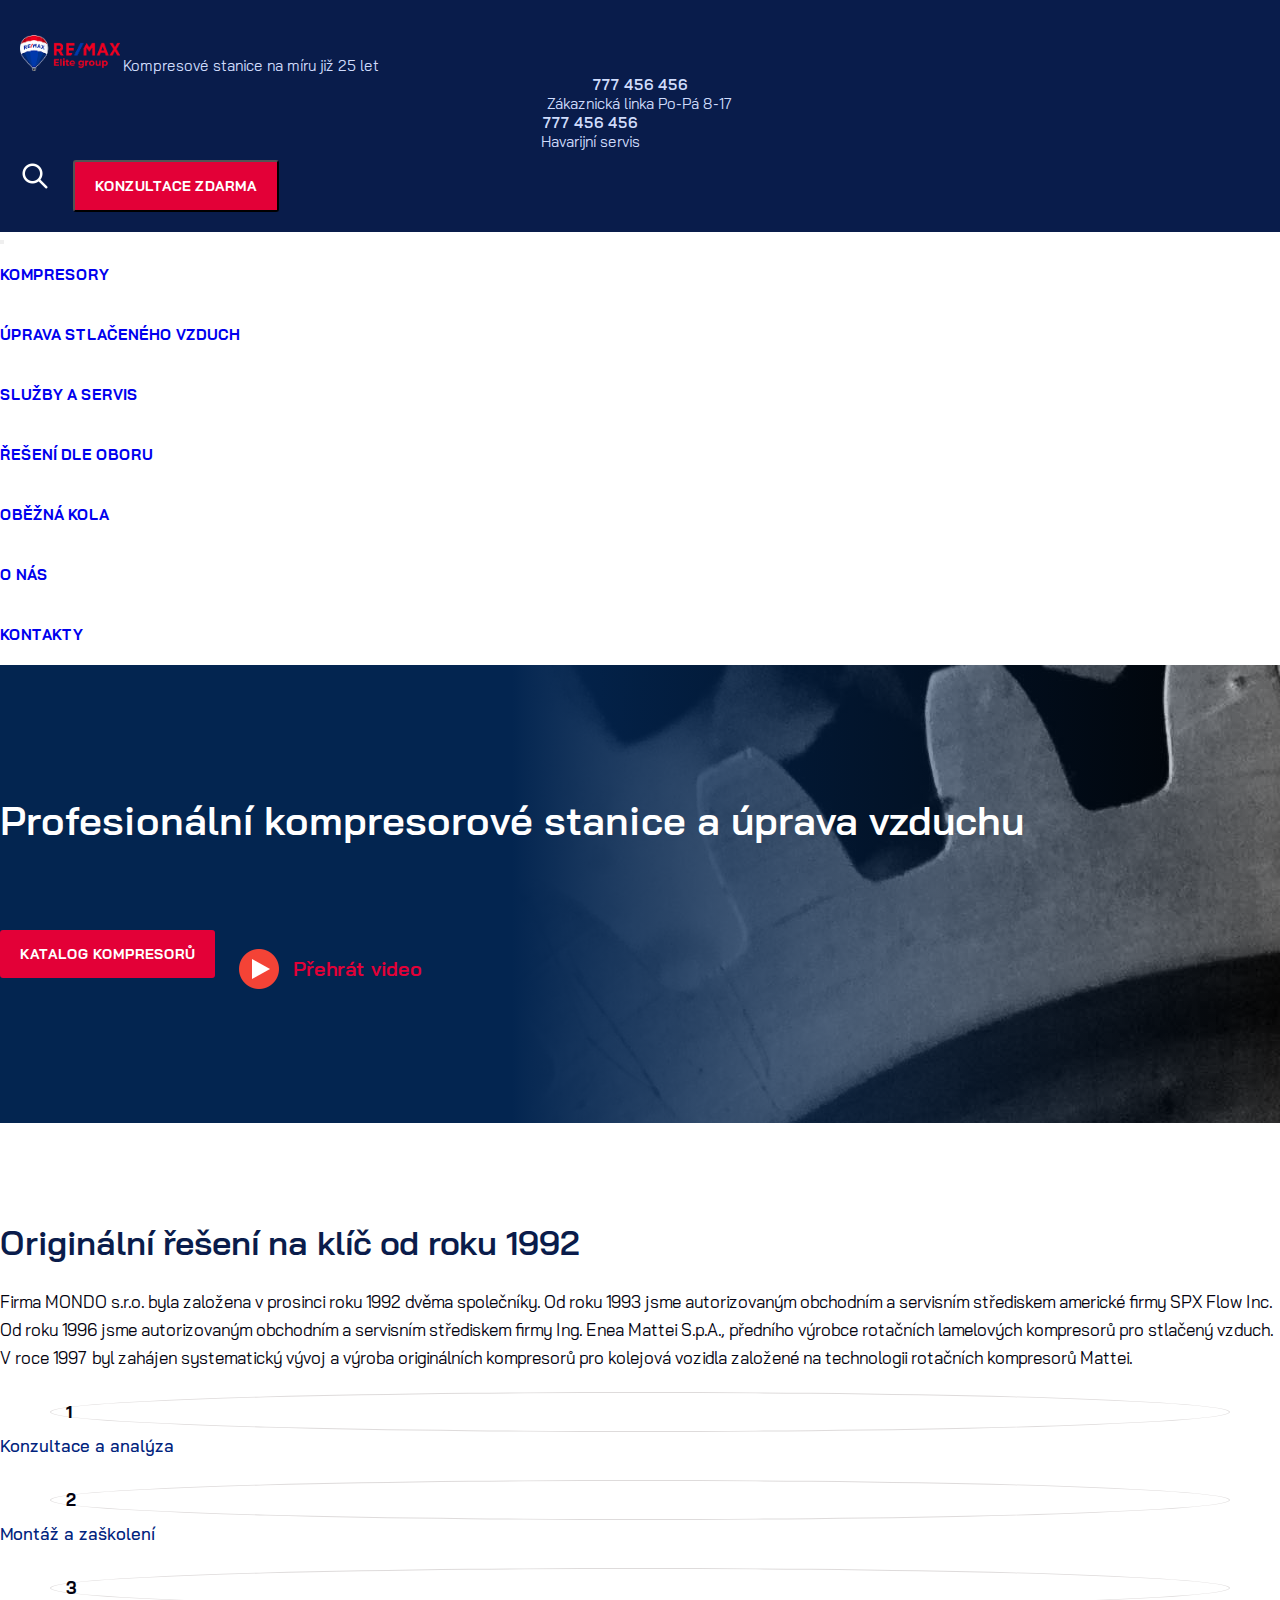
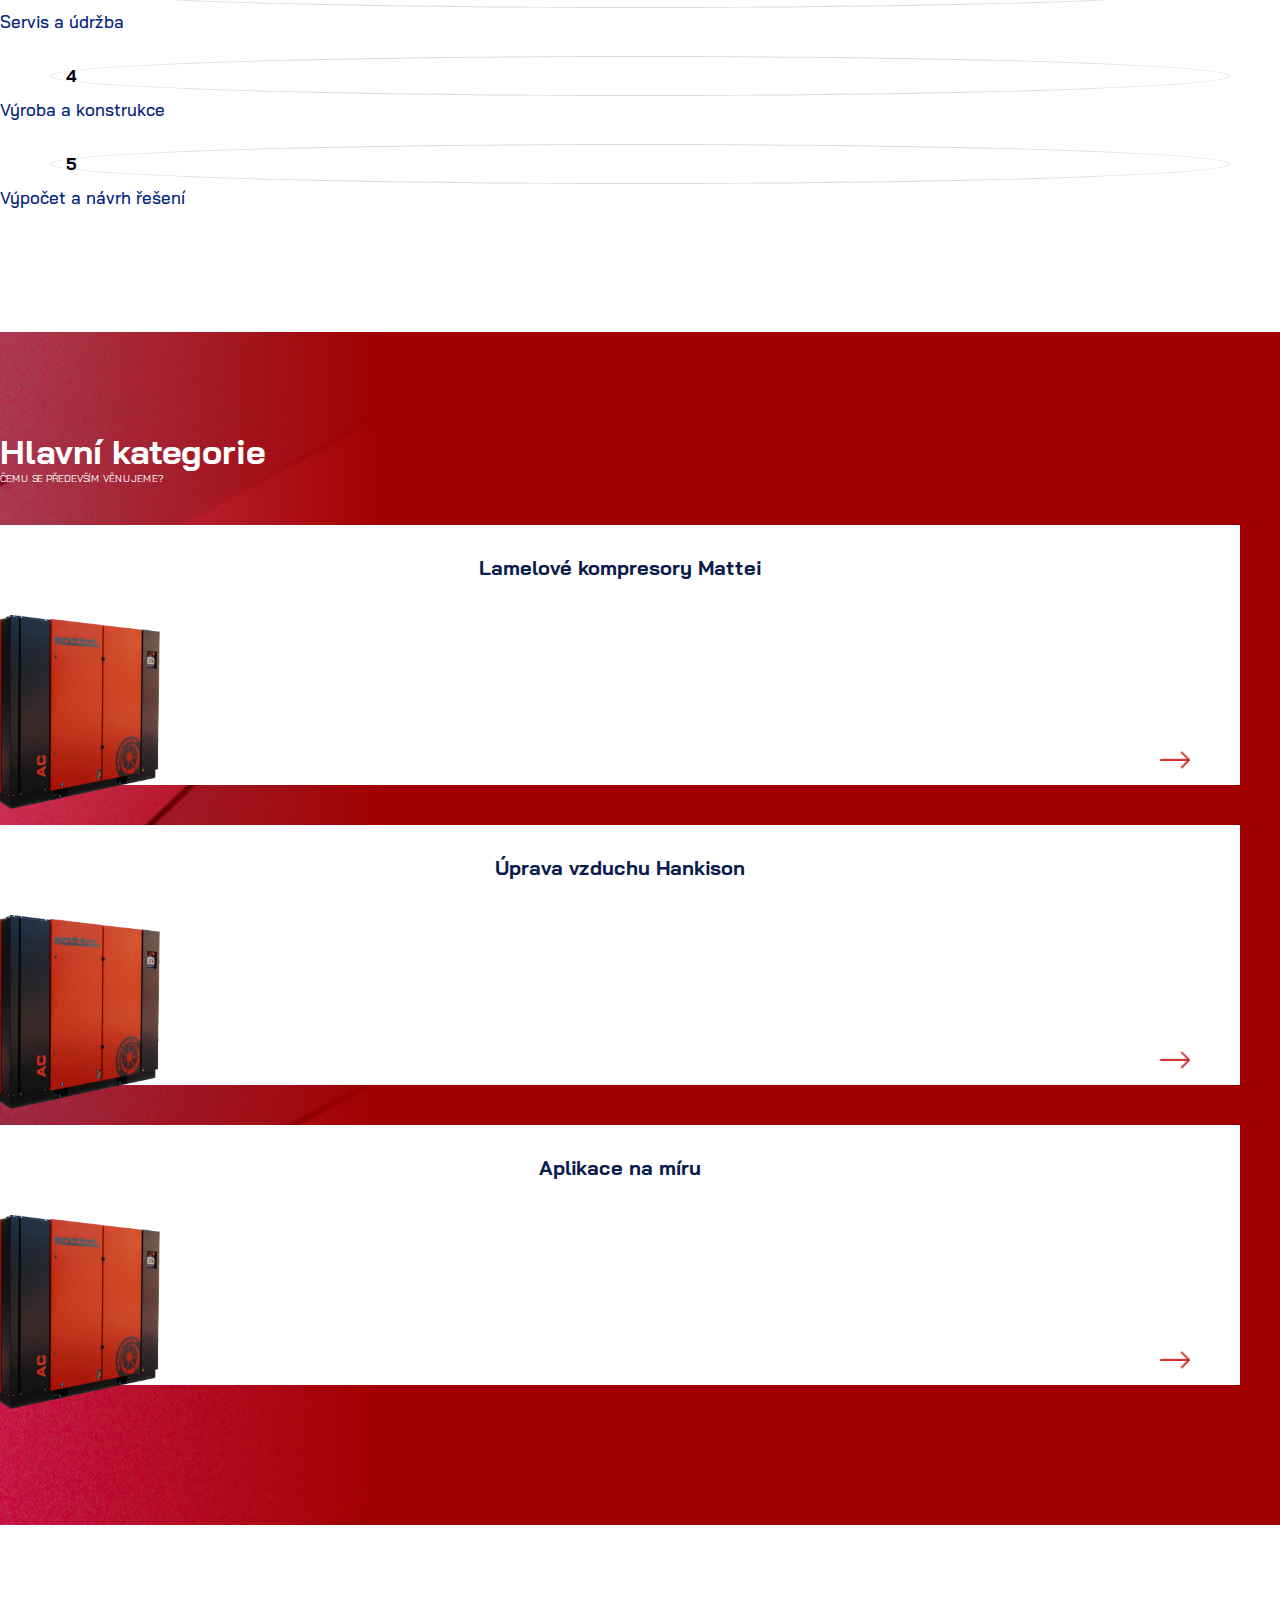
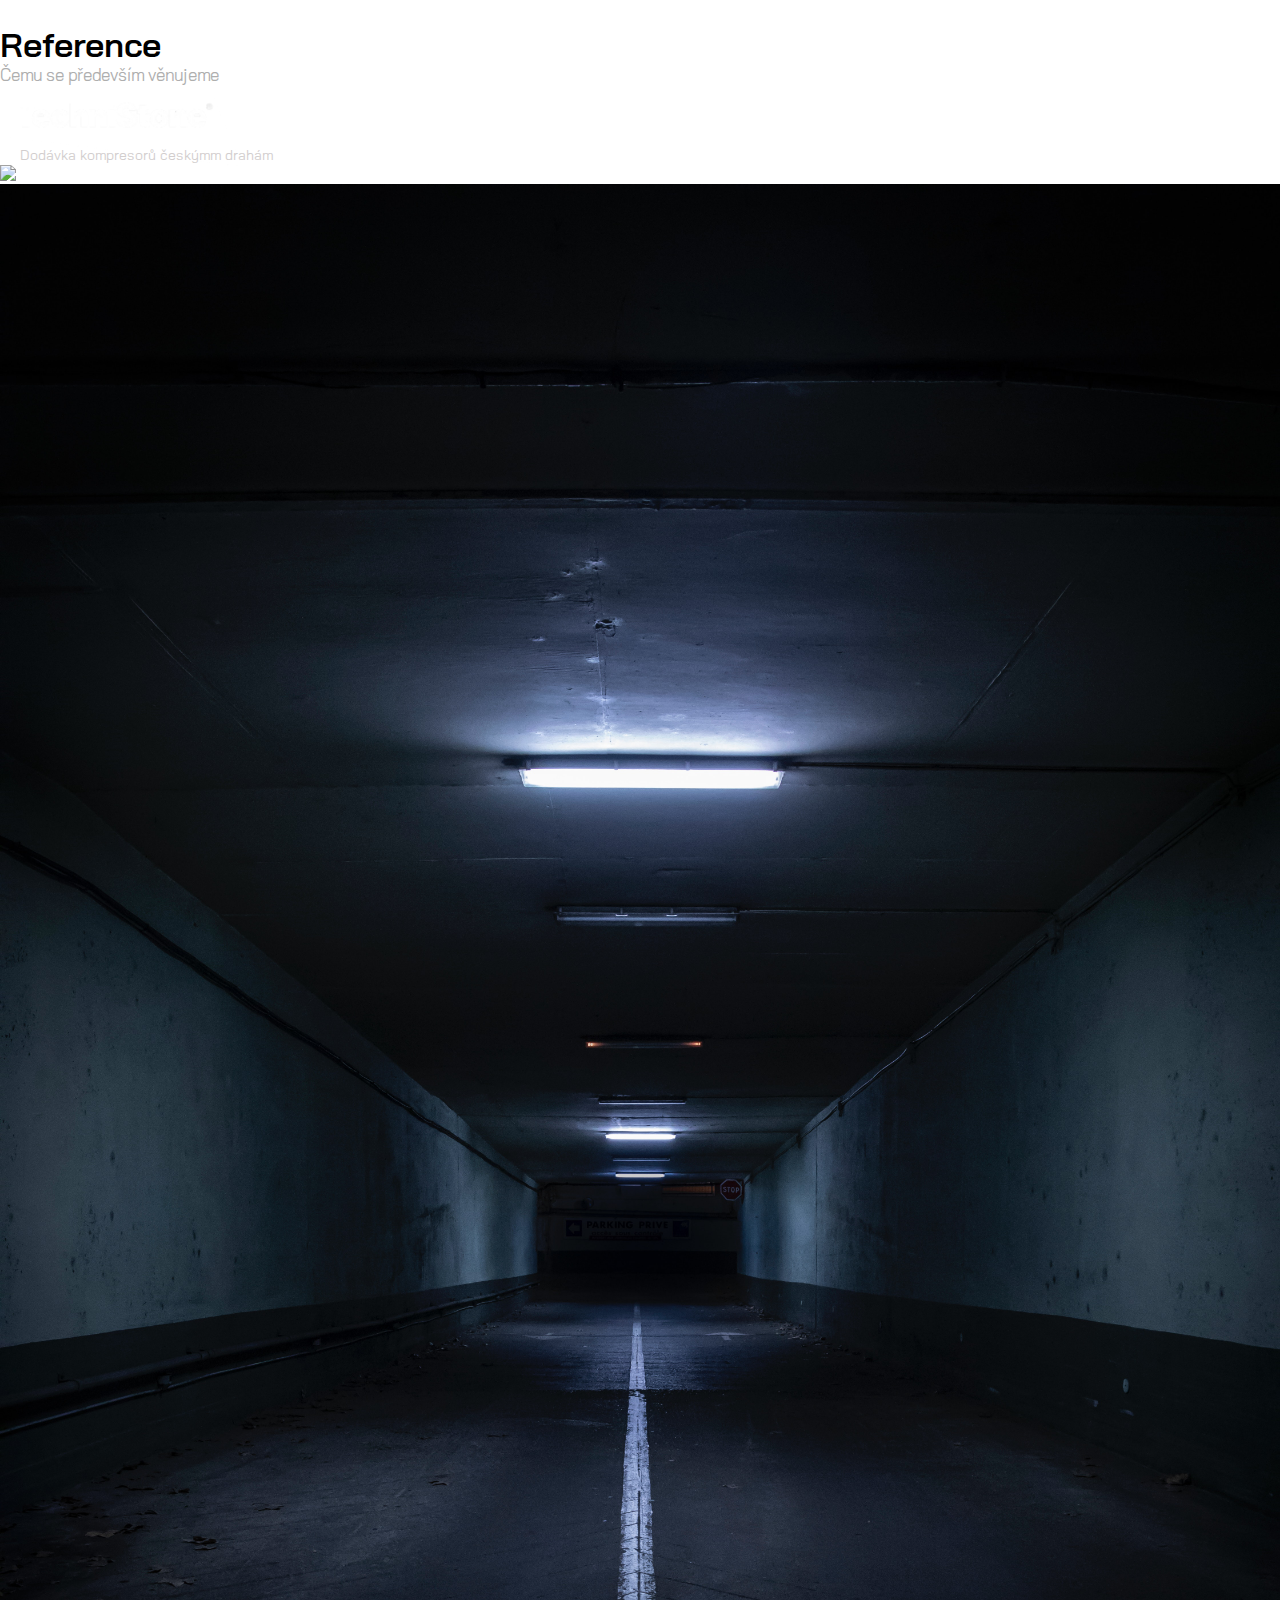
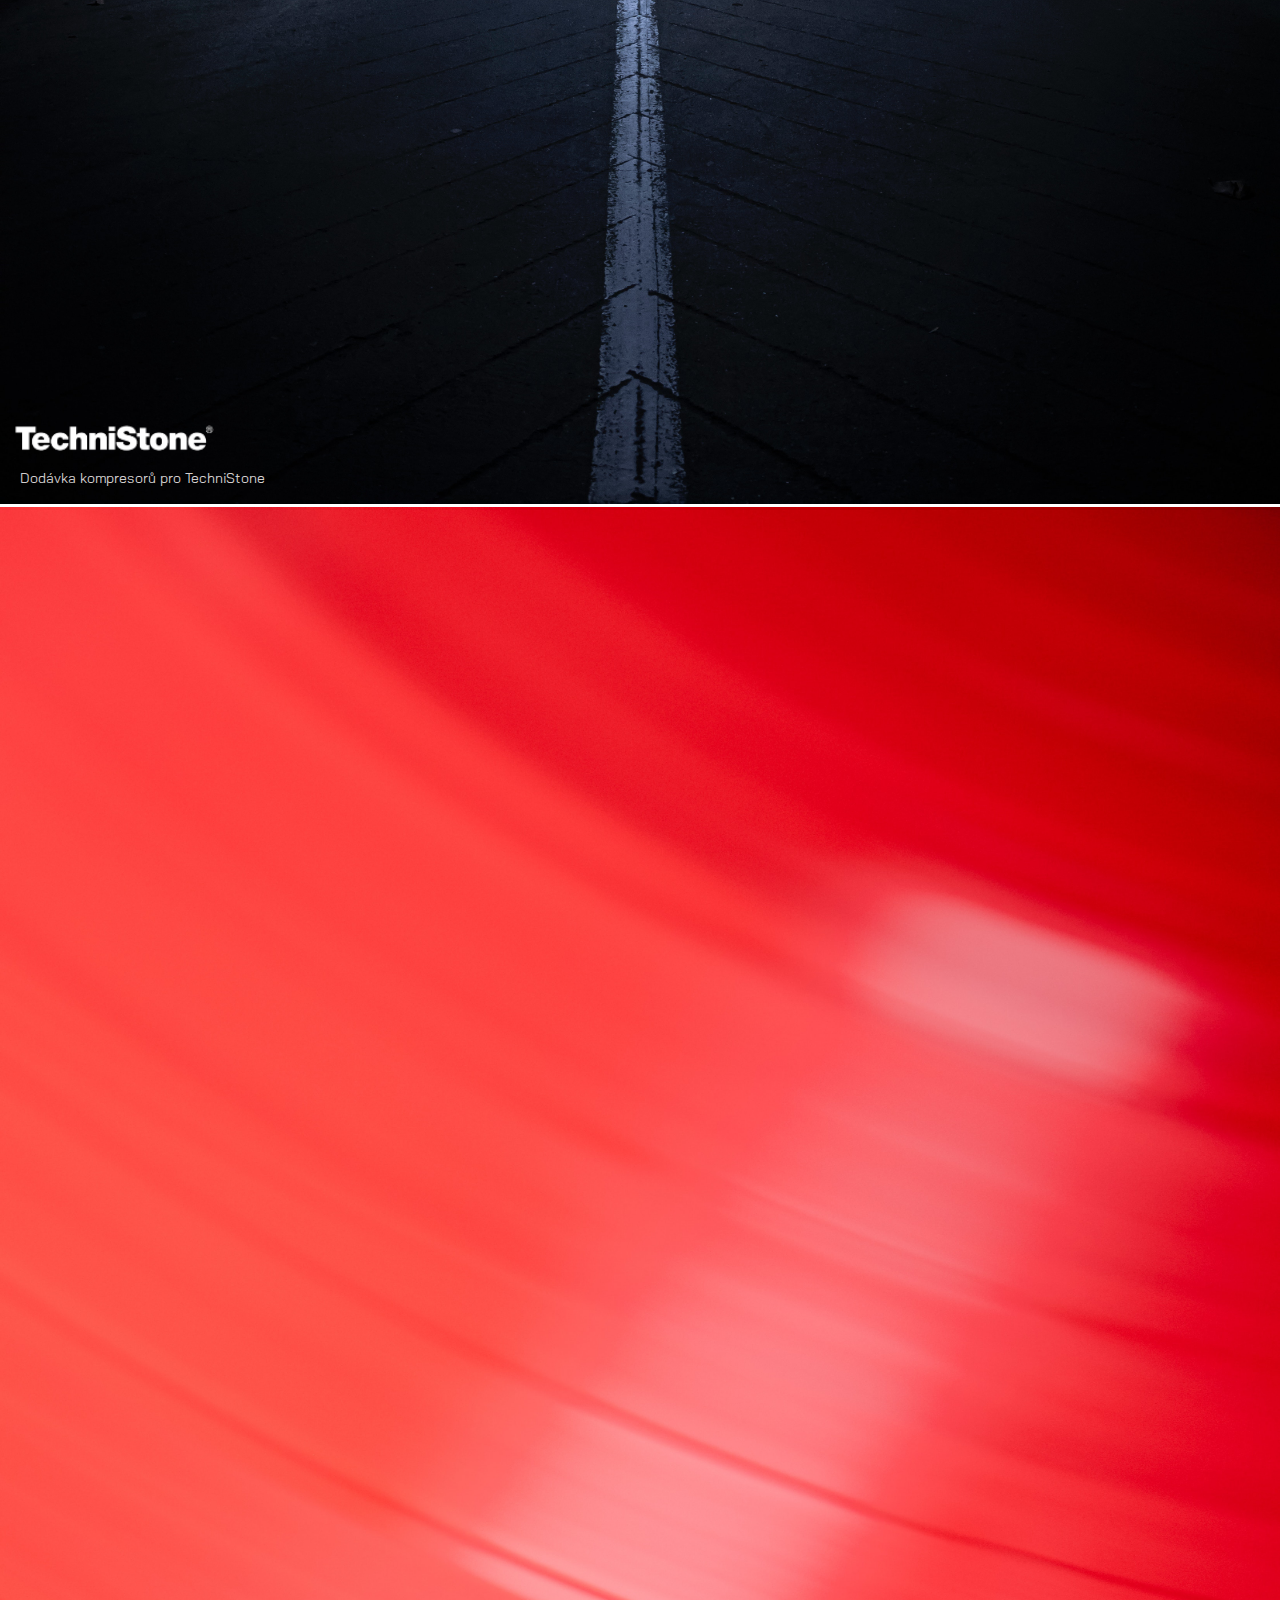
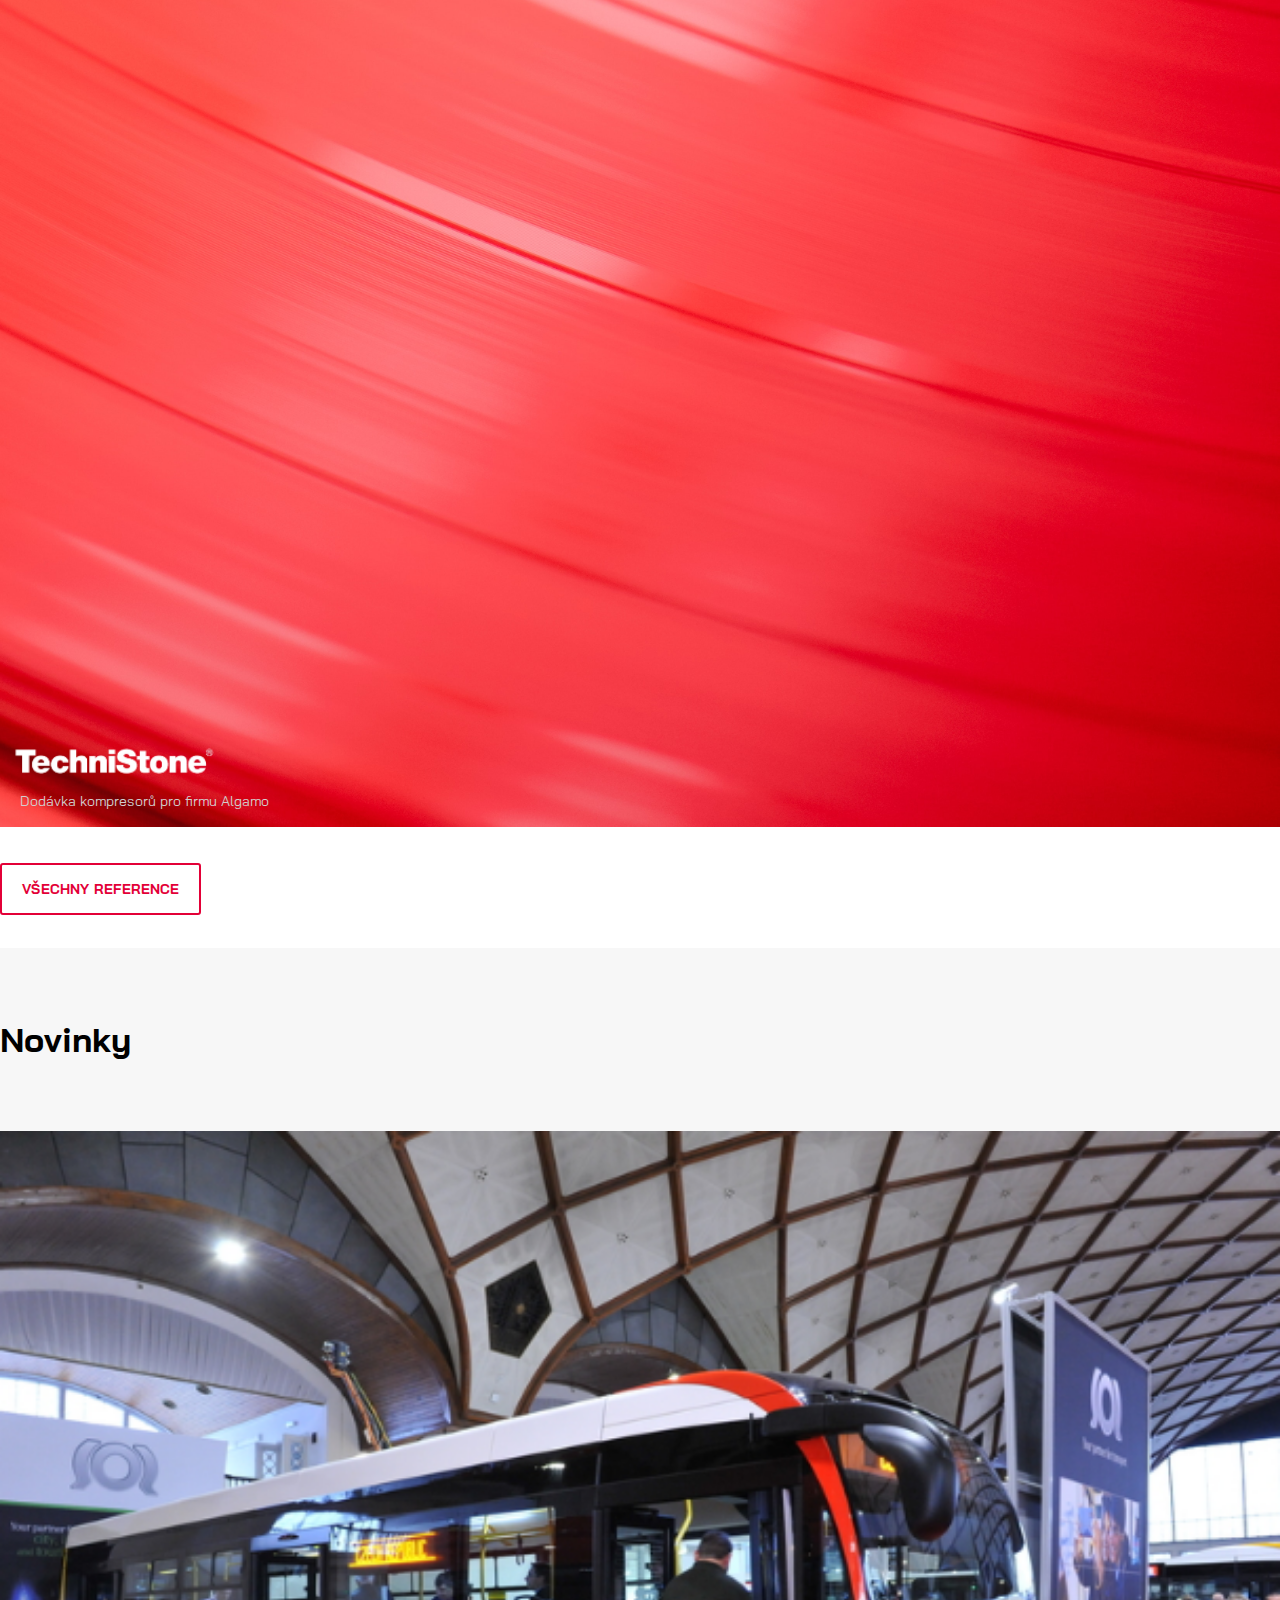
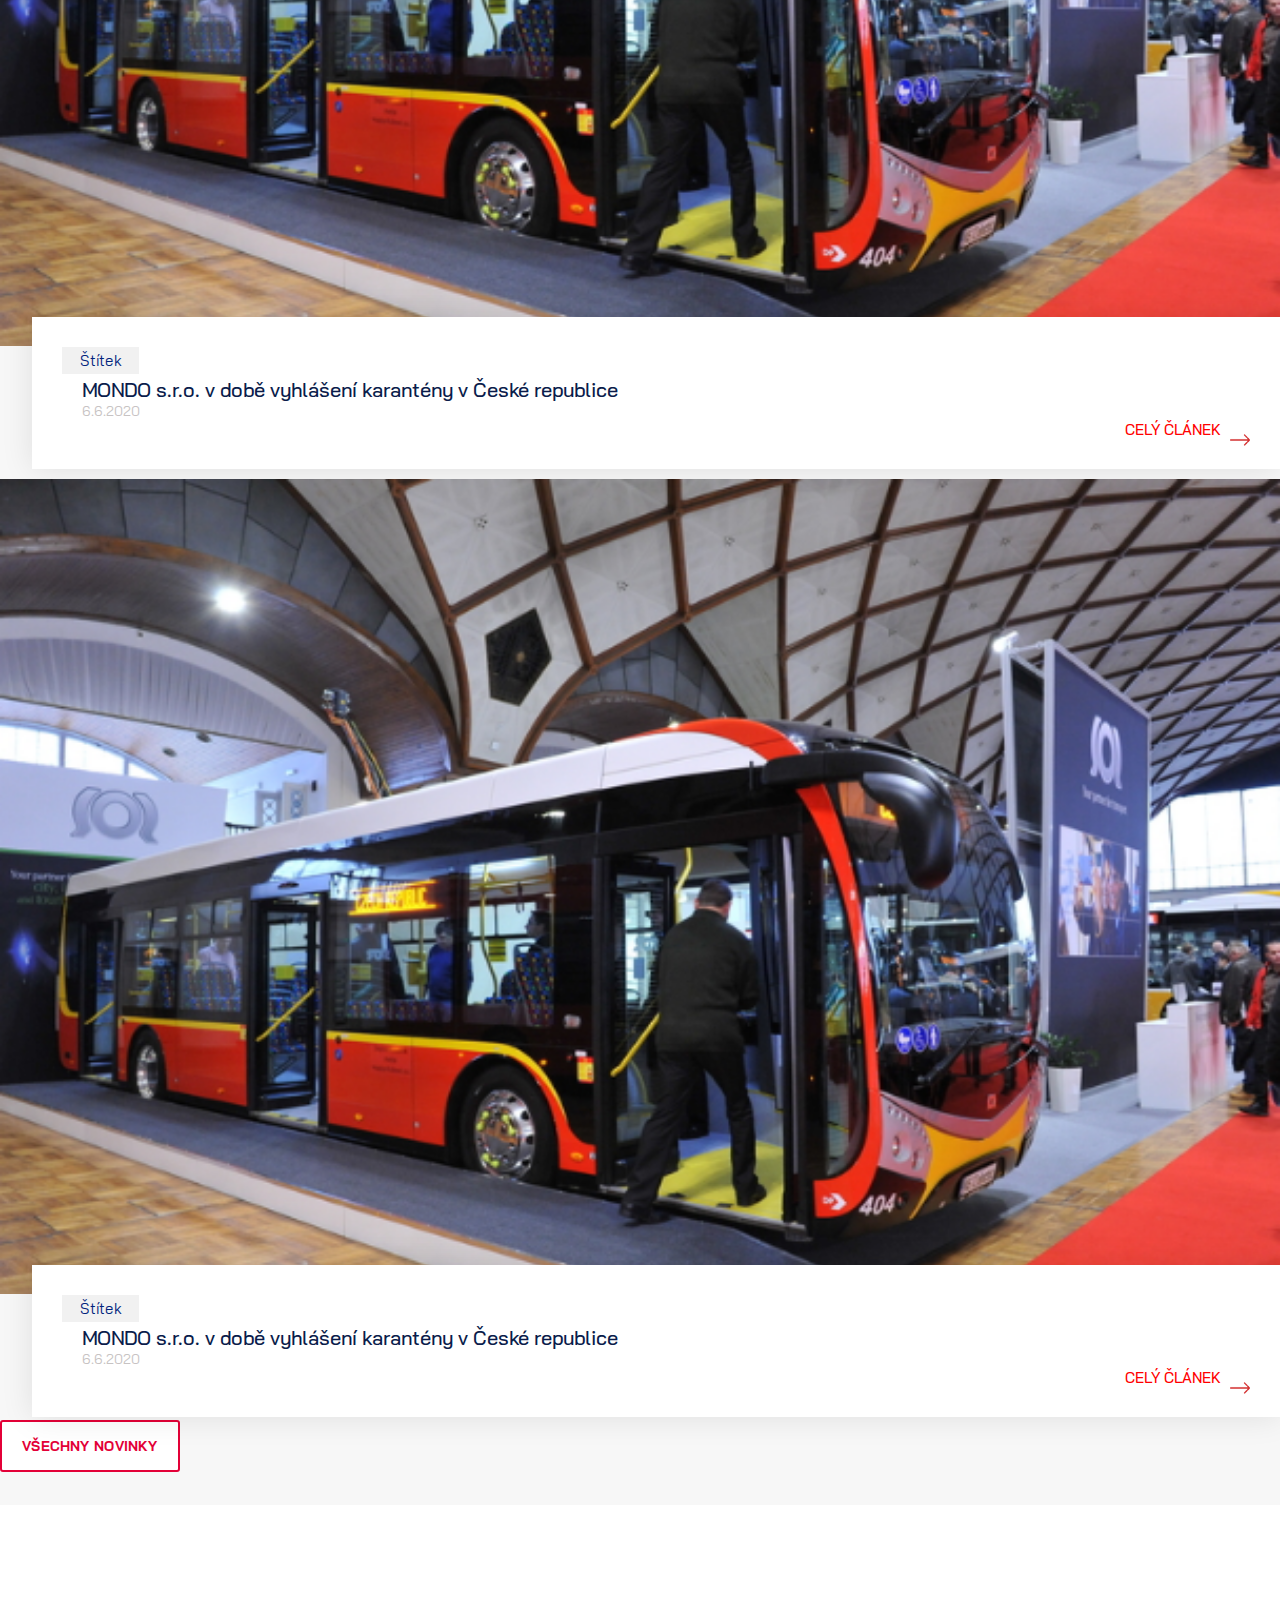
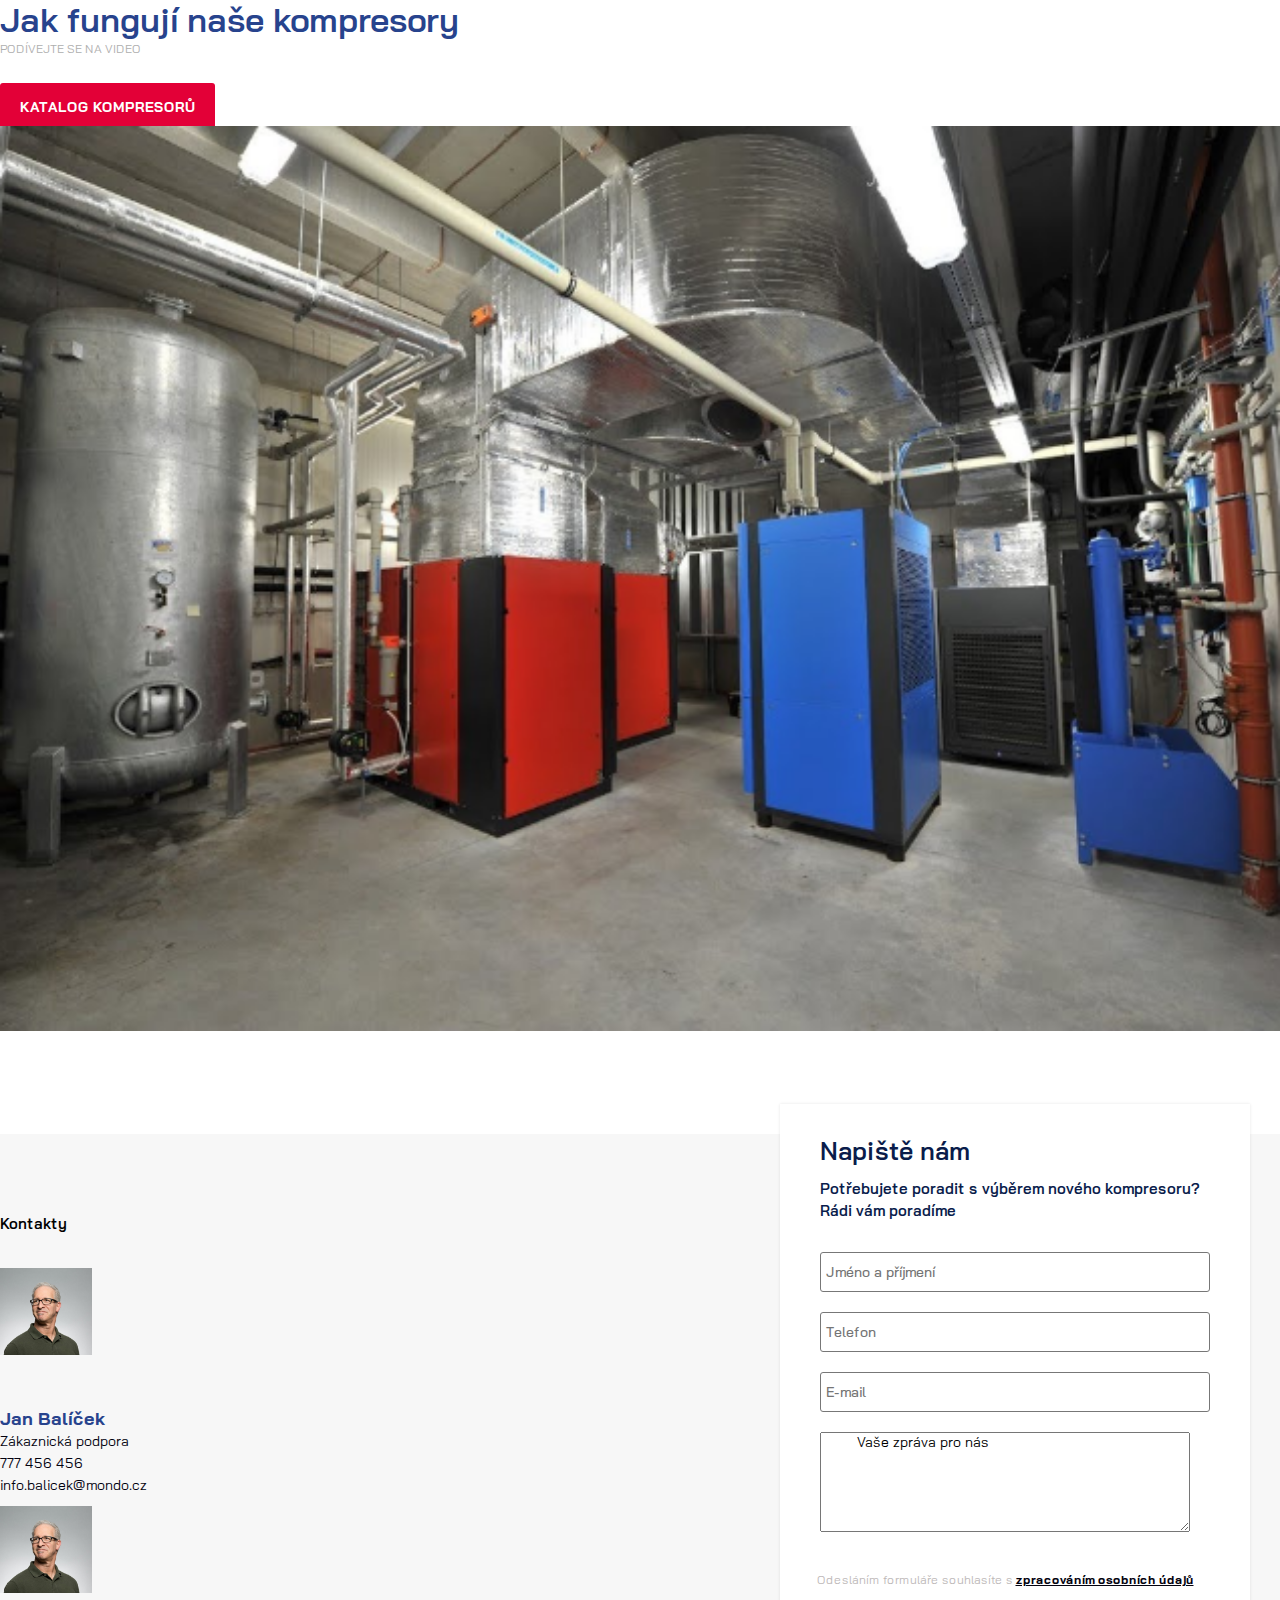
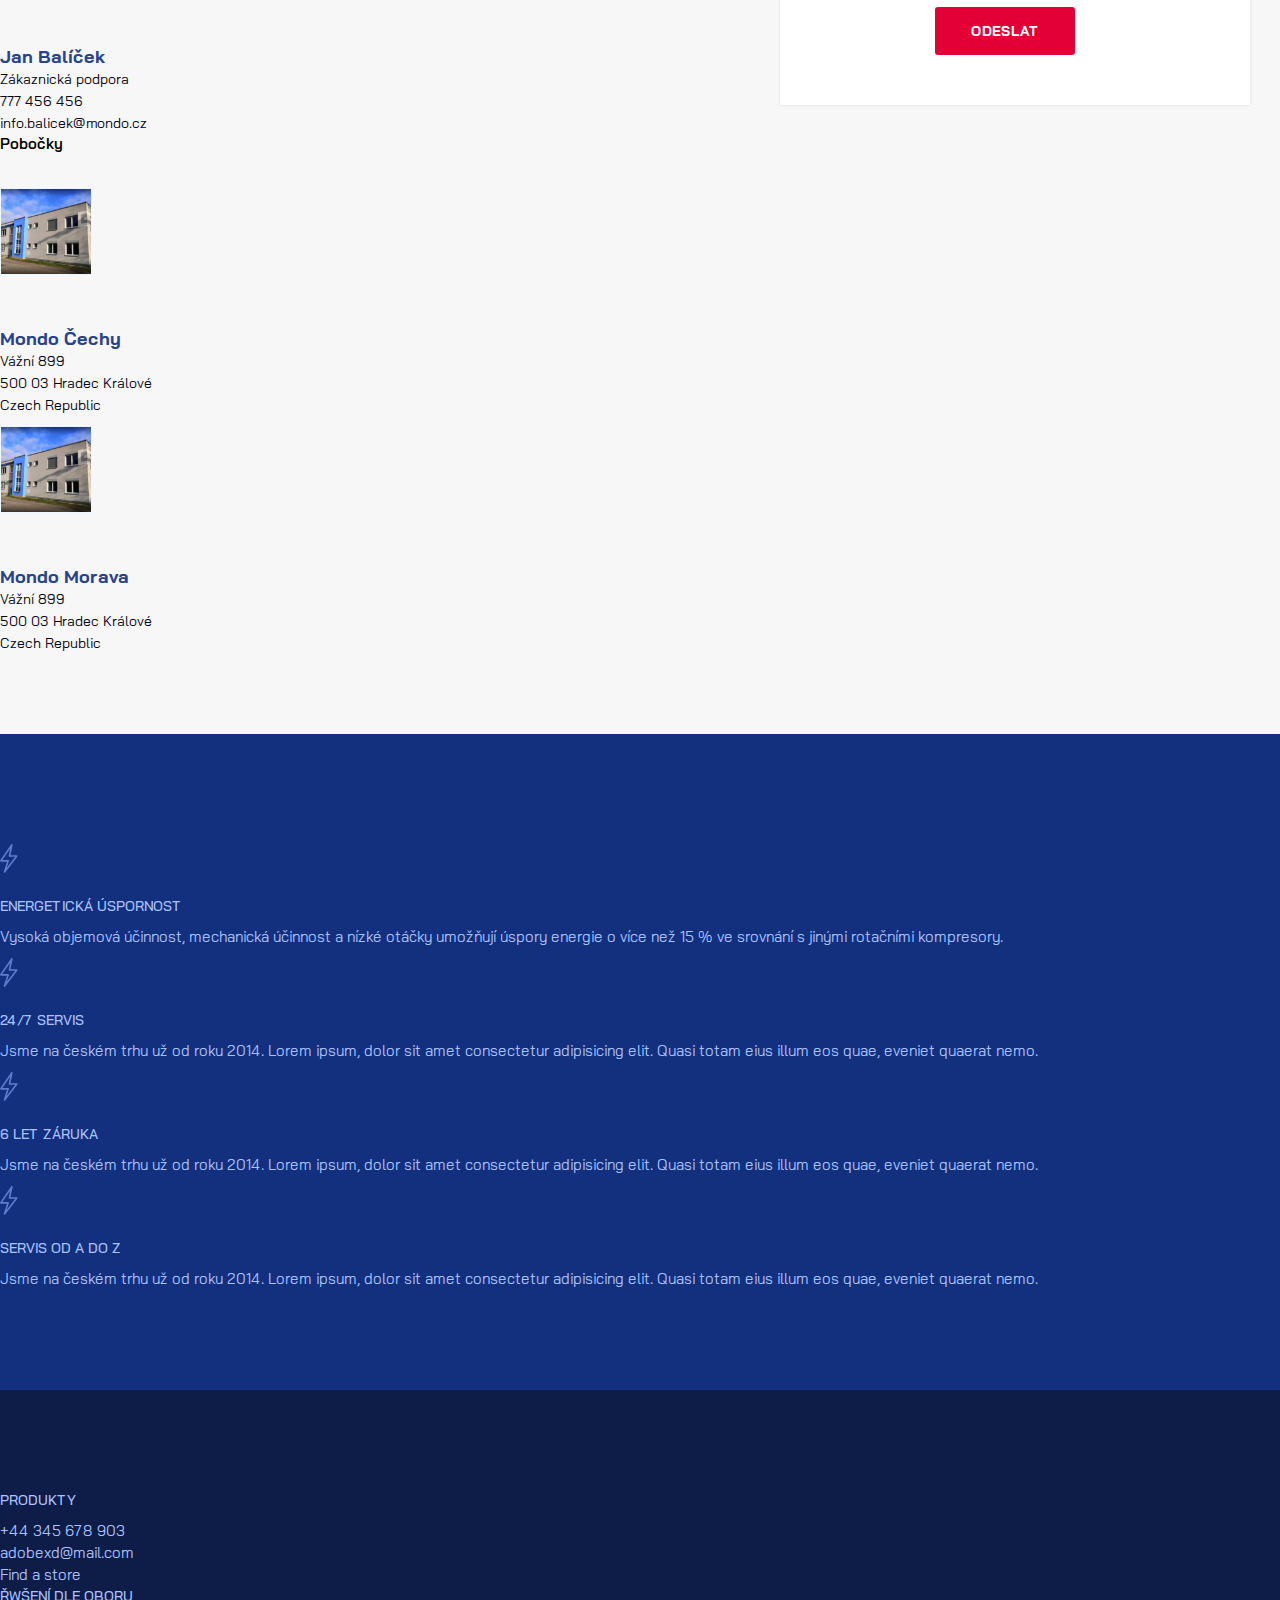
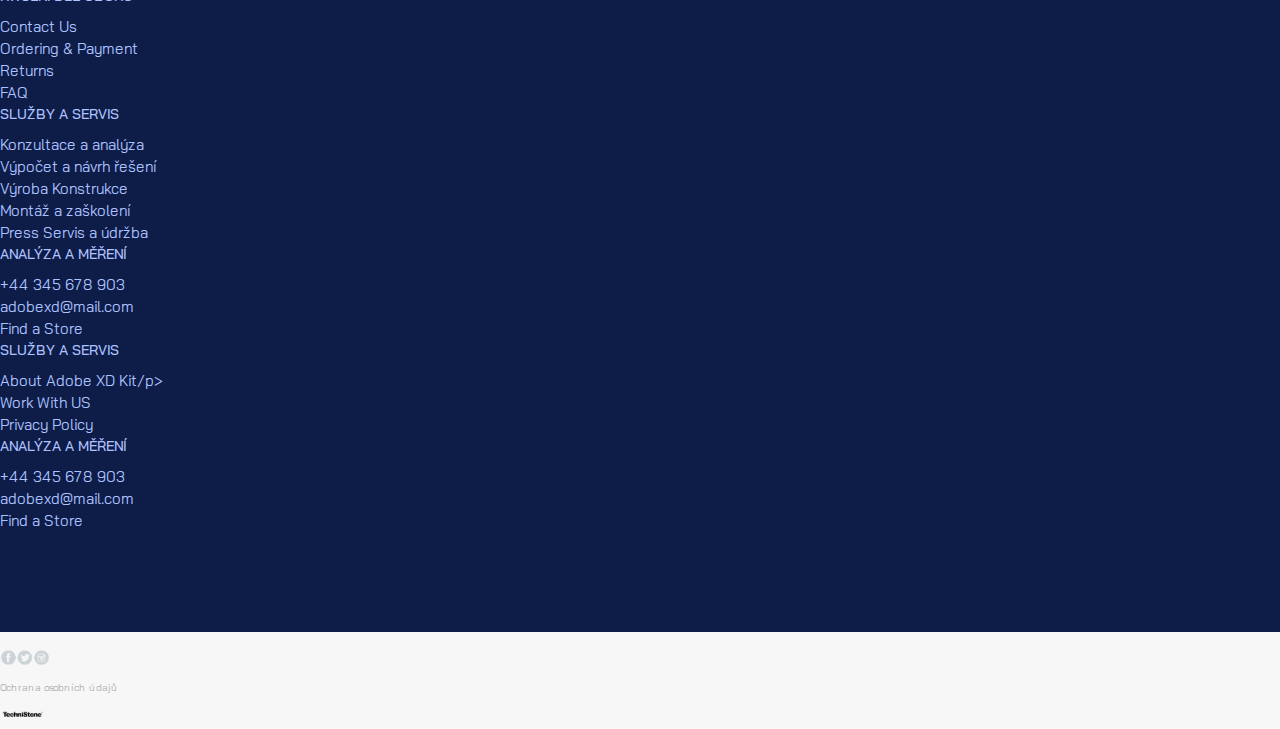
==== commit c64ee5bc: "third commit" ====
--- a/index.html
+++ b/index.html
@@ -34,16 +34,18 @@
 						<a href="#">
 							<img class="heroNavbar__img" src="img/logo copy.png" />
 						</a>
-						<a class="heroNavbar__p heroNavbar__p--center">
+						<a class="heroNavbar__p heroNavbar__p--center" href="#">
 							Kompresové stanice na míru již 25 let
 						</a>
 						<div class="heroNavbar--item">
-							<a class="heroNavbar__p heroNavbar-tel">777 456 456</a>
-							<a class="heroNavbar__p"> Zákaznická linka Po-Pá 8-17 </a>
+							<a class="heroNavbar__p heroNavbar-tel" href="#">777 456 456</a>
+							<a class="heroNavbar__p" href="#">
+								Zákaznická linka Po-Pá 8-17
+							</a>
 						</div>
 						<div class="heroNavbar--item heroNavbar--item-lupa">
-							<a class="heroNavbar__p heroNavbar-tel">777 456 456</a>
-							<a class="heroNavbar__p">Havarijní servis</a>
+							<a class="heroNavbar__p heroNavbar-tel" href="#">777 456 456</a>
+							<a class="heroNavbar__p" href="#">Havarijní servis</a>
 						</div>
 						<div class="heroNavbar--container-btn">
 							<img
@@ -51,7 +53,7 @@
 								src="img/tabler-icon-search.png"
 							/>
 
-							<button class="heroNavbar--btn">KONZULTACE ZDARMA</button>
+							<button class="btn btn--red">KONZULTACE ZDARMA</button>
 						</div>
 					</div>
 				</div>
@@ -115,6 +117,22 @@
 													<div class="multiple__description">
 														<a href="#" class="">Mattei Optima</a>
 
+														<p class="multiple__p" href="#">
+															Stručný popis podkategorie pro lepší pochopení
+														</p>
+													</div>
+												</div>
+											</div>
+										</li>
+										<li class="col col-3">
+											<div class="multiple__item">
+												<div class="d-flex justify-content-around">
+													<div class="d-flex align-items-center">
+														<div class="multiple__picture"></div>
+													</div>
+													<div class="multiple__description">
+														<a href="#" class="">Mattei ERC</a>
+
 														<p class="multiple__p">
 															Stručný popis podkategorie pro lepší pochopení
 														</p>
@@ -129,7 +147,7 @@
 														<div class="multiple__picture"></div>
 													</div>
 													<div class="multiple__description">
-														<a href="#" class="">Mattei ERC</a>
+														<a href="#">Mattei Air Center</a>
 
 														<p class="multiple__p">
 															Stručný popis podkategorie pro lepší pochopení
@@ -145,23 +163,7 @@
 														<div class="multiple__picture"></div>
 													</div>
 													<div class="multiple__description">
-														<a href="#" class="">Mattei Air Center</a>
-
-														<p class="multiple__p">
-															Stručný popis podkategorie pro lepší pochopení
-														</p>
-													</div>
-												</div>
-											</div>
-										</li>
-										<li class="col col-3">
-											<div class="multiple__item">
-												<div class="d-flex justify-content-around">
-													<div class="d-flex align-items-center">
-														<div class="multiple__picture"></div>
-													</div>
-													<div class="multiple__description">
-														<a href="#" class="">Mattei Blade</a>
+														<a href="#">Mattei Blade</a>
 
 														<p class="multiple__p">
 															Stručný popis podkategorie pro lepší pochopení
@@ -178,7 +180,7 @@
 														<div class="multiple__picture"></div>
 													</div>
 													<div class="multiple__description">
-														<a href="#" class="">Second Hand</a>
+														<a href="#">Second Hand</a>
 
 														<p class="multiple__p">
 															Stručný popis podkategorie pro lepší pochopení
@@ -194,7 +196,7 @@
 														<div class="multiple__picture"></div>
 													</div>
 													<div class="multiple__description">
-														<a href="#" class="">Pujcovna</a>
+														<a href="#">Pujcovna</a>
 
 														<p class="multiple__p">
 															Stručný popis podkategorie pro lepší pochopení
@@ -218,7 +220,7 @@
 														</div>
 													</div>
 													<div class="multiple__description">
-														<a href="#" class="">Proč kompresory Mattei</a>
+														<a href="#">Proč kompresory Mattei</a>
 													</div>
 												</div>
 											</div>
@@ -235,9 +237,7 @@
 														</div>
 													</div>
 													<div class="multiple__description">
-														<a href="#" class=""
-															>Pístové vs.lamelové kompresory</a
-														>
+														<a href="#">Pístové vs.lamelové kompresory</a>
 													</div>
 												</div>
 											</div>
@@ -254,7 +254,7 @@
 														</div>
 													</div>
 													<div class="multiple__description">
-														<a href="#" class="">Proč si vybrat naši firmu</a>
+														<a href="#">Proč si vybrat naši firmu</a>
 													</div>
 												</div>
 											</div>
@@ -264,7 +264,7 @@
 							</li>
 
 							<li class="navbar__item nav-li">
-								<a href="/link.html" class="nav-link"
+								<a href="link.html" class="nav-link"
 									>ÚPRAVA STLAČENÉHO VZDUCH</a
 								>
 							</li>
@@ -290,18 +290,18 @@
 		</header>
 		<!-- Header-->
 		<section>
-			<div class="header mobile__version">
+			<div class="header">
 				<div class="header__background--color">
-					<div class="container">
+					<div class="container mobile__version">
 						<div class="row">
 							<div class="col">
 								<div class="header__title">
 									<h1>Profesionální kompresorové stanice a úprava vzduchu</h1>
-									<div class="header__box row align-items-center">
-										<div class="col-auto">
-											<a class="header__btn">KATALOG KOMPRESORŮ</a>
+									<div class="header__box">
+										<div>
+											<a class="btn btn--red">KATALOG KOMPRESORŮ</a>
 										</div>
-										<div class="col-auto">
+										<div>
 											<a class="header__video">Přehrát video</a>
 										</div>
 									</div>
@@ -314,8 +314,8 @@
 		</section>
 		<!-- Description reseni na klic -->
 		<section>
-			<div class="description mobil__version">
-				<div class="container">
+			<div class="description">
+				<div class="container mobile__version">
 					<div class="row">
 						<div class="col">
 							<h2>Originální řešení na klíč od roku 1992</h2>
@@ -366,49 +366,50 @@
 		</section>
 		<!-- Hlavní kategorie -->
 		<section>
-			<div class="main__category mobil__version">
-				<div class="container">
-					<div class="row">
-						<div class="col-md-6 col-xs-12">
+			<div class="main__category">
+				<div class="container mobile__version">
+					<div class="row">
+						<div class="col">
 							<h2>Hlavní kategorie</h2>
 							<p>ČEMU SE PŘEDEVŠÍM VĚNUJEME?</p>
 						</div>
-						<div class="row">
-							<div class="col-12 col-md-6 col-lg-4">
-								<div class="main__category--box">
-									<a>
-										<h3>Lamelové kompresory Mattei</h3>
-										<img
-											class="main__category--picture"
-											src="/img/_com.apple.Pasteboard.RtTXJs.png"
-										/>
-										<img class="main__category--arrow" src="/img/arrow.png" />
-									</a>
-								</div>
-							</div>
-							<div class="col-12 col-md-6 col-lg-4">
-								<div class="main__category--box">
-									<a>
-										<h3>Úprava vzduchu Hankison</h3>
-										<img
-											class="main__category--picture"
-											src="/img/_com.apple.Pasteboard.RtTXJs.png"
-										/>
-										<img class="main__category--arrow" src="/img/arrow.png" />
-									</a>
-								</div>
-							</div>
-							<div class="col-12 col-md-6 col-lg-4">
-								<div class="main__category--box">
-									<a>
-										<h3>Aplikace na míru</h3>
-										<img
-											class="main__category--picture"
-											src="/img/_com.apple.Pasteboard.RtTXJs.png"
-										/>
-										<img class="main__category--arrow" src="/img/arrow.png" />
-									</a>
-								</div>
+					</div>
+
+					<div class="row">
+						<div class="col-12 col-md-6 col-lg-4">
+							<div class="main__category--box">
+								<a href="#">
+									<h3>Lamelové kompresory Mattei</h3>
+									<img
+										class="main__category--picture"
+										src="/img/_com.apple.Pasteboard.RtTXJs.png"
+									/>
+									<img class="main__category--arrow" src="/img/arrow.png" />
+								</a>
+							</div>
+						</div>
+						<div class="col-12 col-md-6 col-lg-4">
+							<div class="main__category--box">
+								<a href="#">
+									<h3>Úprava vzduchu Hankison</h3>
+									<img
+										class="main__category--picture"
+										src="/img/_com.apple.Pasteboard.RtTXJs.png"
+									/>
+									<img class="main__category--arrow" src="/img/arrow.png" />
+								</a>
+							</div>
+						</div>
+						<div class="col-12 col-md-6 col-lg-4">
+							<div class="main__category--box">
+								<a href="#">
+									<h3>Aplikace na míru</h3>
+									<img
+										class="main__category--picture"
+										src="/img/_com.apple.Pasteboard.RtTXJs.png"
+									/>
+									<img class="main__category--arrow" src="/img/arrow.png" />
+								</a>
 							</div>
 						</div>
 					</div>
@@ -417,14 +418,17 @@
 		</section>
 		<!-- reference -->
 		<section>
-			<div class="reference mobil__version">
-				<div class="container">
-					<h2>Reference</h2>
-					<p class="reference--title">Čemu se především věnujeme</p>
-
-					<div class="row pb-5">
+			<div class="reference">
+				<div class="container mobile__version">
+					<div class="row">
+						<div class="col">
+							<h2>Reference</h2>
+							<p class="reference--title">Čemu se především věnujeme</p>
+						</div>
+					</div>
+					<div class="row">
 						<div class="col-12 col-md-6 col-lg-4">
-							<a class="reference__a">
+							<a class="reference__a" href="#">
 								<img
 									class="reference__img"
 									src="/img/pexels-thisisengineering-3912944.jpg"
@@ -440,9 +444,8 @@
 								</div>
 							</a>
 						</div>
-
 						<div class="col-12 col-md-6 col-lg-4">
-							<a class="reference__a">
+							<a class="reference__a" href="#">
 								<img
 									class="reference__img"
 									src="/img/pexels-anthony-macajone-1784758.jpg"
@@ -459,7 +462,7 @@
 							</a>
 						</div>
 						<div class="col-12 col-md-6 col-lg-4">
-							<a class="reference__a">
+							<a class="reference__a" href="#">
 								<img
 									src="/img/pexels-eva-bronzini-7605371.jpg"
 									class="reference__img"
@@ -478,16 +481,16 @@
 					</div>
 				</div>
 				<div class="row pt-5">
-					<div class="d-flex justify-content-center">
-						<a class="reference__btn">VŠECHNY REFERENCE</a>
+					<div class="d-flex justify-content-center reference__button">
+						<a class="btn btn--white">VŠECHNY REFERENCE</a>
 					</div>
 				</div>
 			</div>
 		</section>
 		<!-- sekce new -->
 		<section>
-			<div class="new mobil__version">
-				<div class="container">
+			<div class="new">
+				<div class="container mobile__version">
 					<div class="row">
 						<div class="col">
 							<div>
@@ -495,17 +498,13 @@
 							</div>
 						</div>
 					</div>
-
 					<div class="row">
 						<div class="col-lg-6 col-xs-12">
 							<div class="new__wrap">
 								<img class="new--picture" src="/img/Mask Group 9.png" />
-
 								<div class="new__box d-flex">
-									<div class="col">
-										<a class="new__btn">Štítek</a>
-									</div>
-									<a class="new__a--tag">
+									<a class="new__btn">Štítek</a>
+									<a class="new__a--tag" href="#">
 										MONDO s.r.o. v době vyhlášení karantény v České republice
 									</a>
 									<div class="d-flex justify-content-between">
@@ -521,12 +520,9 @@
 						<div class="col-lg-6 col-xs-12">
 							<div class="new__wrap">
 								<img class="new--picture" src="/img/Mask Group 9.png" />
-
 								<div class="new__box d-flex">
-									<div class="col">
-										<a class="new__btn">Štítek</a>
-									</div>
-									<a class="new__a--tag">
+									<a class="new__btn">Štítek</a>
+									<a class="new__a--tag" href="#">
 										MONDO s.r.o. v době vyhlášení karantény v České republice
 									</a>
 									<div class="d-flex justify-content-between">
@@ -542,24 +538,26 @@
 					</div>
 				</div>
 				<div class="row pt-5">
-					<div class="d-flex justify-content-center">
-						<a class="new__btn--red">VŠECHNY NOVINKY</a>
+					<div class="d-flex justify-content-center new__button">
+						<a class="btn btn--white">VŠECHNY NOVINKY</a>
 					</div>
 				</div>
 			</div>
 		</section>
 		<!-- sekce nase kompresory -->
 		<section>
-			<div class="compressors mobil__version">
-				<div class="container">
-					<div class="row">
-						<div class="col-lg-6 col-xs-12 d-flex align-items-center">
+			<div class="compressors">
+				<div class="container mobile__version">
+					<div class="row">
+						<div
+							class="col-lg-6 col-xs-12 d-flex justify-content-center align-items-center"
+						>
 							<div class="compressors__content">
 								<h2>Jak fungují naše kompresory</h2>
 								<p>PODÍVEJTE SE NA VIDEO</p>
 
 								<div class="compressors__btn--box">
-									<a class="compressors__btn">KATALOG KOMPRESORŮ</a>
+									<a class="btn btn--red" href="#">KATALOG KOMPRESORŮ</a>
 								</div>
 							</div>
 						</div>
@@ -574,11 +572,15 @@
 		<main>
 			<!-- Section contact -->
 			<section>
-				<div class="contact mobil__version">
-					<div class="container">
+				<div class="contact">
+					<div class="container mobile__version">
 						<div class="contact__box">
 							<div class="contact--item">
-								<h2>Kontakty</h2>
+								<div class="row">
+									<div class="col">
+										<h2>Kontakty</h2>
+									</div>
+								</div>
 								<div class="row">
 									<div class="col-lg-6 col-md-12 col-xs-12">
 										<div class="d-flex">
@@ -608,7 +610,6 @@
 									</div>
 								</div>
 							</div>
-
 							<div class="contact--item">
 								<h2>Pobočky</h2>
 								<div class="row">
@@ -640,25 +641,27 @@
 									</div>
 								</div>
 							</div>
-							<form class="contact--form d-flex">
+							<form class="contact--form">
 								<div class="row">
-									<h4>Napiště nám</h4>
-									<p class="contact--form__p">
-										Potřebujete poradit s výběrem nového kompresoru?
-									</p>
-									<p class="contact--form__p">Rádi vám poradíme</p>
-									<div class="contact--form-name">
-										<input type="text" placeholder="Jméno a příjmení" />
+									<div class="col">
+										<h4>Napiště nám</h4>
+										<p class="contact--form__p">
+											Potřebujete poradit s výběrem nového kompresoru?
+										</p>
+										<p class="contact--form__p">Rádi vám poradíme</p>
 									</div>
-									<div><input type="number" placeholder="Telefon" /></div>
-									<div>
-										<input
-											type="email"
-											class="form-control"
-											id="exampleFormControlInput1"
-											placeholder="E-mail"
-										/>
-									</div>
+								</div>
+								<div class="contact--form-name">
+									<input type="text" placeholder="Jméno a příjmení" />
+
+									<input type="number" placeholder="Telefon" />
+
+									<input
+										type="email"
+										class="form-control"
+										id="exampleFormControlInput1"
+										placeholder="E-mail"
+									/>
 
 									<textarea
 										class="form-control"
@@ -667,14 +670,13 @@
 									>
 	 Vaše zpráva pro nás</textarea
 									>
-
-									<p class="contact--form__private">
-										Odesláním formuláře souhlasíte s
-										<span>zpracováním osobních údajů</span>
-									</p>
-									<div>
-										<button>ODESLAT</button>
-									</div>
+								</div>
+								<p class="contact--form__private">
+									Odesláním formuláře souhlasíte s
+									<span>zpracováním osobních údajů</span>
+								</p>
+								<div class="contact--form--WrapButton">
+									<button class="btn btn--red">ODESLAT</button>
 								</div>
 							</form>
 						</div>
--- a/css/style.css
+++ b/css/style.css
@@ -16,10 +16,6 @@
   margin: 0rem;
 }
 
-.row > * {
-  padding: 0;
-}
-
 p {
   color: #03020f;
   margin-bottom: 0;
@@ -31,6 +27,28 @@
 
 ::-webkit-input-placeholder {
   text-align: center;
+}
+
+.btn {
+  font-size: 1.4rem;
+  line-height: 1.8rem;
+  text-align: center;
+  padding: 1.5rem 2rem;
+  font-weight: 700;
+  cursor: pointer;
+  border-radius: 0.3rem;
+  text-decoration: none;
+}
+
+.btn--red {
+  background-color: #e30037;
+  color: #fff;
+}
+
+.btn--white {
+  background-color: #fff;
+  border: 0.2rem solid #e30037;
+  color: #e30037;
 }
 
 /* ============
@@ -61,13 +79,9 @@
   padding-right: 10rem;
 }
 .heroNavbar--btn {
-  border: 2px solid #e30037;
-  background-color: #e30037;
-  color: #fff;
-  font-size: 1.4rem;
-  font-weight: 700;
   padding: 1.5rem 2rem;
   border-radius: 0.3rem;
+  border: none;
 }
 .heroNavbar__img {
   width: 10rem;
@@ -130,6 +144,7 @@
   background-color: #fff;
   transition: all 0.3s case 0s;
   visibility: hidden;
+  z-index: 9999;
 }
 .multiple-nav {
   display: flex;
@@ -217,11 +232,6 @@
   display: none;
 }
 
-.navbar {
-  margin-top: 1rem;
-  margin-bottom: 1rem;
-}
-
 /* ===============
 Header M- Queries
 ============== */
@@ -236,6 +246,12 @@
     font-weight: 700;
     padding: 1rem 1rem;
     border-radius: 0.3rem;
+  }
+}
+@media screen and (max-width: 991px) {
+  .navbar {
+    margin-top: 1rem;
+    margin-bottom: 1rem;
   }
 }
 @media screen and (max-width: 768px) {
@@ -273,6 +289,21 @@
     font-size: 1rem;
     padding: 1rem 1.4rem;
     margin-left: 1rem;
+  }
+}
+/* ===============
+multiple - navbar M-Q
+============== */
+@media screen and (max-width: 991px) {
+  .multiple img {
+    width: 5rem;
+  }
+  .multiple-nav {
+    display: flex;
+    flex-direction: column;
+  }
+  .multiple__item {
+    display: flex;
   }
 }
 /* ===============
@@ -415,7 +446,7 @@
   box-shadow: 0 0 0.3rem 0 rgba(0, 0, 0, 0.1);
   max-width: 50rem;
   right: 3rem;
-  top: -10rem;
+  top: -11rem;
   padding-right: 5rem;
   padding-left: 3rem;
 }
@@ -426,12 +457,14 @@
   font-weight: 600;
   margin-top: 3rem;
   margin-bottom: 1rem;
+  margin-left: 1rem;
 }
 .contact--form__p {
   font-size: 1.5rem;
   line-height: 2.2rem;
   color: #0a1c4b;
   font-weight: 600;
+  margin-left: 1rem;
 }
 .contact--form input {
   width: 100%;
@@ -455,6 +488,8 @@
 .contact--form textarea {
   margin: 1rem;
   height: 10rem;
+  text-align: start;
+  font-size: 1.4rem;
 }
 .contact--form span {
   text-decoration: underline;
@@ -464,28 +499,27 @@
 .contact--form__private {
   margin-top: 3rem;
   text-align: center;
-  font-size: 1.4rem;
+  font-size: 1.2rem;
   color: #bdb8b8;
 }
 .contact--form-name {
-  padding-top: 4rem;
+  display: flex;
+  flex-direction: column;
+  justify-content: space-between;
+  margin-top: 2rem;
+}
+.contact--form--WrapButton {
+  display: flex;
+  justify-content: center;
+  margin-top: 2rem;
 }
 .contact--form button {
-  position: relative;
-  left: 15rem;
   margin-bottom: 5rem;
-  background-color: #e30037;
-  color: #fff;
+  border: none;
   width: 14rem;
-  border: 2px solid #e30037;
-  font-size: 1.4rem;
   line-height: 1.8rem;
   text-align: center;
   padding: 1.5rem 2rem;
-  font-weight: 700;
-  cursor: pointer;
-  border-radius: 0.3rem;
-  margin-top: 2rem;
 }
 
 /* ===============
@@ -507,11 +541,19 @@
     display: flex;
     justify-content: center;
   }
+  .contact--item {
+    width: 69%;
+  }
+}
+@media screen and (max-width: 350px) {
+  .contact--form h4 {
+    text-align: center;
+  }
 }
 .header {
   background-image: url(/img/pexels-flickr-149387.jpg);
-  padding-top: 10rem;
-  padding-bottom: 10rem;
+  padding-top: 13rem;
+  padding-bottom: 13rem;
   position: relative;
 }
 .header h1 {
@@ -520,18 +562,12 @@
   font-size: 4rem;
   position: relative;
 }
-.header__btn {
-  background-color: #e30037;
-  font-size: 1.4rem;
-  line-height: 1.8rem;
-  color: #fff;
-  padding: 1.5rem 2rem;
-  text-decoration: none;
-  position: relative;
-  font-weight: 700;
-  cursor: pointer;
-  border-radius: 0.3rem;
-  margin-top: 2rem;
+.header .btn {
+  position: relative;
+}
+.header__box {
+  display: flex;
+  margin-top: 10rem;
 }
 .header__icon {
   width: 4rem;
@@ -549,6 +585,9 @@
 .header__video::before {
   content: url("/img/icons8-play-48.png");
   display: inline-block;
+  height: 4.8rem;
+  width: auto;
+  margin-right: 1rem;
 }
 
 .header::before {
@@ -568,10 +607,9 @@
   .header h1 {
     font-size: 2.5rem;
   }
-  .header__btn {
+  .header .btn {
     font-size: 1.2rem;
     padding: 1rem 1.5rem;
-    text-decoration: none;
   }
 }
 @media screen and (max-width: 575px) {
@@ -666,13 +704,13 @@
 Header M- Queries
 ============== */
 @media screen and (max-width: 750px) {
-  .description p,
-  .description h2 {
-    padding-left: 2rem;
-    padding-right: 2rem;
-  }
-  .description h2 {
+  .description h2,
+  .description p {
     text-align: center;
+  }
+  .description--number {
+    border-radius: 90%;
+    padding: 0.5rem 1.5rem 0.5rem 1.5rem;
   }
 }
 @media screen and (max-width: 400px) {
@@ -680,7 +718,10 @@
     font-size: 2.5rem;
   }
   .description--number {
-    margin-right: 0;
+    margin-right: 2rem;
+  }
+  .description li:hover > .description__arrow {
+    display: none;
   }
 }
 .main__category {
@@ -693,13 +734,17 @@
   font-weight: 600;
   font-size: 34px;
   line-height: 40px;
-  margin: 0;
   color: #fff;
   position: relative;
   font-weight: 700;
 }
 .main__category h3 {
-  font-weight: 600;
+  text-align: center;
+  font-size: 2rem;
+  color: #0a1c4b;
+  font-weight: 700;
+  line-height: 2.6rem;
+  margin-top: 3rem;
 }
 .main__category p {
   color: #fff;
@@ -708,7 +753,6 @@
 .main__category a {
   background-color: #fff;
   position: relative;
-  padding: 2rem;
   display: block;
   height: inherit;
   width: 100%;
@@ -724,13 +768,13 @@
   border-radius: 0.3rem;
   background-color: #fff;
   height: 26rem;
-  padding: 2rem;
   display: flex;
   flex-direction: column;
   justify-content: space-between;
   align-items: flex-start;
-  margin: 3rem;
-  padding: 2rem;
+  margin-top: 4rem;
+  margin-bottom: 4rem;
+  margin-right: 4rem;
 }
 .main__category--arrow {
   width: 3rem;
@@ -753,19 +797,11 @@
 Header M- Queries
 ============== */
 @media screen and (max-width: 1199px) {
-  .main__category--box {
-    margin: 3rem;
-  }
   .main__category--arrow {
     width: 2rem;
     right: 3rem;
   }
 }
-@media screen and (max-width: 991px) {
-  .main__category--box {
-    margin: 3rem;
-  }
-}
 @media screen and (max-width: 750px) {
   .main__category--arrow {
     width: 3rem;
@@ -777,7 +813,7 @@
     text-align: center;
   }
   .main__category--picture {
-    width: 17rem;
+    width: 15rem;
   }
 }
 @media screen and (max-width: 370px) {
@@ -791,7 +827,7 @@
 }
 .reference {
   padding-top: 10rem;
-  padding-bottom: 10rem;
+  padding-bottom: 5rem;
 }
 .reference h2 {
   font-size: 3.4rem;
@@ -804,7 +840,6 @@
   position: relative;
   height: inherit;
   display: block;
-  margin: 2rem;
 }
 .reference__box {
   position: absolute;
@@ -815,6 +850,9 @@
   flex-direction: column;
   justify-content: flex-end;
   align-items: start;
+}
+.reference__button {
+  margin-top: 5rem;
 }
 .reference--title {
   font-size: 1.7rem;
@@ -839,15 +877,6 @@
   left: -2rem;
   bottom: -1rem;
 }
-.reference__btn {
-  font-size: 1.4rem;
-  line-height: 1.8rem;
-  color: #e30037;
-  padding: 1rem 2rem;
-  text-decoration: none;
-  border: 0.2rem solid #e30037;
-  font-weight: 600;
-}
 
 /* ===============
 Header M- Queries
@@ -886,17 +915,10 @@
   color: #aeaeae;
   font-size: 1.2rem;
   line-height: 1.8rem;
-  margin-bottom: 6rem;
   margin-top: 0.5rem;
 }
-.compressors__btn {
-  font-size: 1.5rem;
-  background-color: #e30037;
-  color: #ddd6d6;
-  padding: 1.7rem 3rem;
-  text-decoration: none;
-  font-weight: 600;
-  border-radius: 0.3rem;
+.compressors__btn--box {
+  margin-top: 4rem;
 }
 .compressors img {
   width: 100%;
@@ -918,7 +940,7 @@
   .compressors p {
     text-align: center;
   }
-  .compressors__btn {
+  .compressors .btn {
     padding: 1.5rem 2rem;
     font-size: 1.2rem;
   }
@@ -934,7 +956,7 @@
 }
 .new {
   padding-top: 7rem;
-  padding-bottom: 7rem;
+  padding-bottom: 5rem;
   background-color: #f7f7f7;
 }
 .new h2 {
@@ -943,7 +965,6 @@
 }
 .new__wrap {
   position: relative;
-  margin-right: 3rem;
 }
 .new__box {
   box-shadow: 0 0 30px 0 rgba(0, 0, 0, 0.1);
@@ -951,10 +972,9 @@
   display: flex;
   flex-direction: column;
   position: relative;
-  width: 95%;
-  padding: 2rem 3rem 2rem 0rem;
-  top: -3rem;
-  left: 3rem;
+  padding: 3rem;
+  margin-left: 3.2rem;
+  margin-top: -3.2rem;
 }
 .new--picture {
   width: 100%;
@@ -967,14 +987,15 @@
   padding-left: 2rem;
   margin-top: 3rem;
 }
+.new__button {
+  margin-top: 2rem;
+}
 .new__btn {
+  position: absolute;
+  color: #00237d;
   background-color: #f1f1f1;
   padding: 0.4rem 1.8rem;
   font-size: 1.5rem;
-  text-decoration: none;
-  color: #0a1c4b;
-  left: 2rem;
-  position: absolute;
 }
 .new__article--box {
   display: flex;
@@ -985,7 +1006,7 @@
   text-decoration: none;
   font-size: 1.5rem;
   font-weight: 500;
-  margin-right: 2rem;
+  margin-right: 3rem;
 }
 .new__arrow {
   width: 2rem;
@@ -996,19 +1017,15 @@
   color: #c7c3c3;
   margin-left: 2rem;
 }
-.new__btn--red {
-  font-size: 1.4rem;
-  line-height: 1.8rem;
-  color: #e30037;
-  padding: 1rem 2rem;
-  text-decoration: none;
-  border: 0.2rem solid #e30037;
-  font-weight: 600;
-}
 
 /* ===============
 Header M- Queries
 ============== */
+@media screen and (max-width: 991px) {
+  .new__box {
+    margin-bottom: 2rem;
+  }
+}
 @media screen and (max-width: 750px) {
   .new h2 {
     text-align: center;
@@ -1038,9 +1055,48 @@
   .new__article-tag {
     font-size: 1.4rem;
   }
+  .new__btn {
+    padding: 0.2rem 1.5rem;
+    font-size: 1.2rem;
+  }
 }
 @media screen and (max-width: 378px) {
   .new__box {
     padding: 0;
   }
+}
+.photogalery {
+  margin-top: 4rem;
+  margin-bottom: 12rem;
+}
+.photogalery__item {
+  margin-bottom: 5rem;
+}
+.photogalery h1 {
+  font-weight: 600;
+  font-size: 3.4rem;
+  color: #13307e;
+}
+.photogalery h2 {
+  color: #13307e;
+  font-size: 2.5rem;
+  margin-top: 4rem;
+}
+.photogalery p {
+  font-size: 1.5rem;
+}
+.photogalery__box--title {
+  margin-top: 2rem;
+}
+.photogalery__wrap--photo {
+  margin-top: 3rem;
+}
+.photogalery img {
+  padding-top: 1rem;
+  width: 100%;
+  height: 100%;
+}
+
+img {
+  padding-top: 1rem;
 }/*# sourceMappingURL=style.css.map */